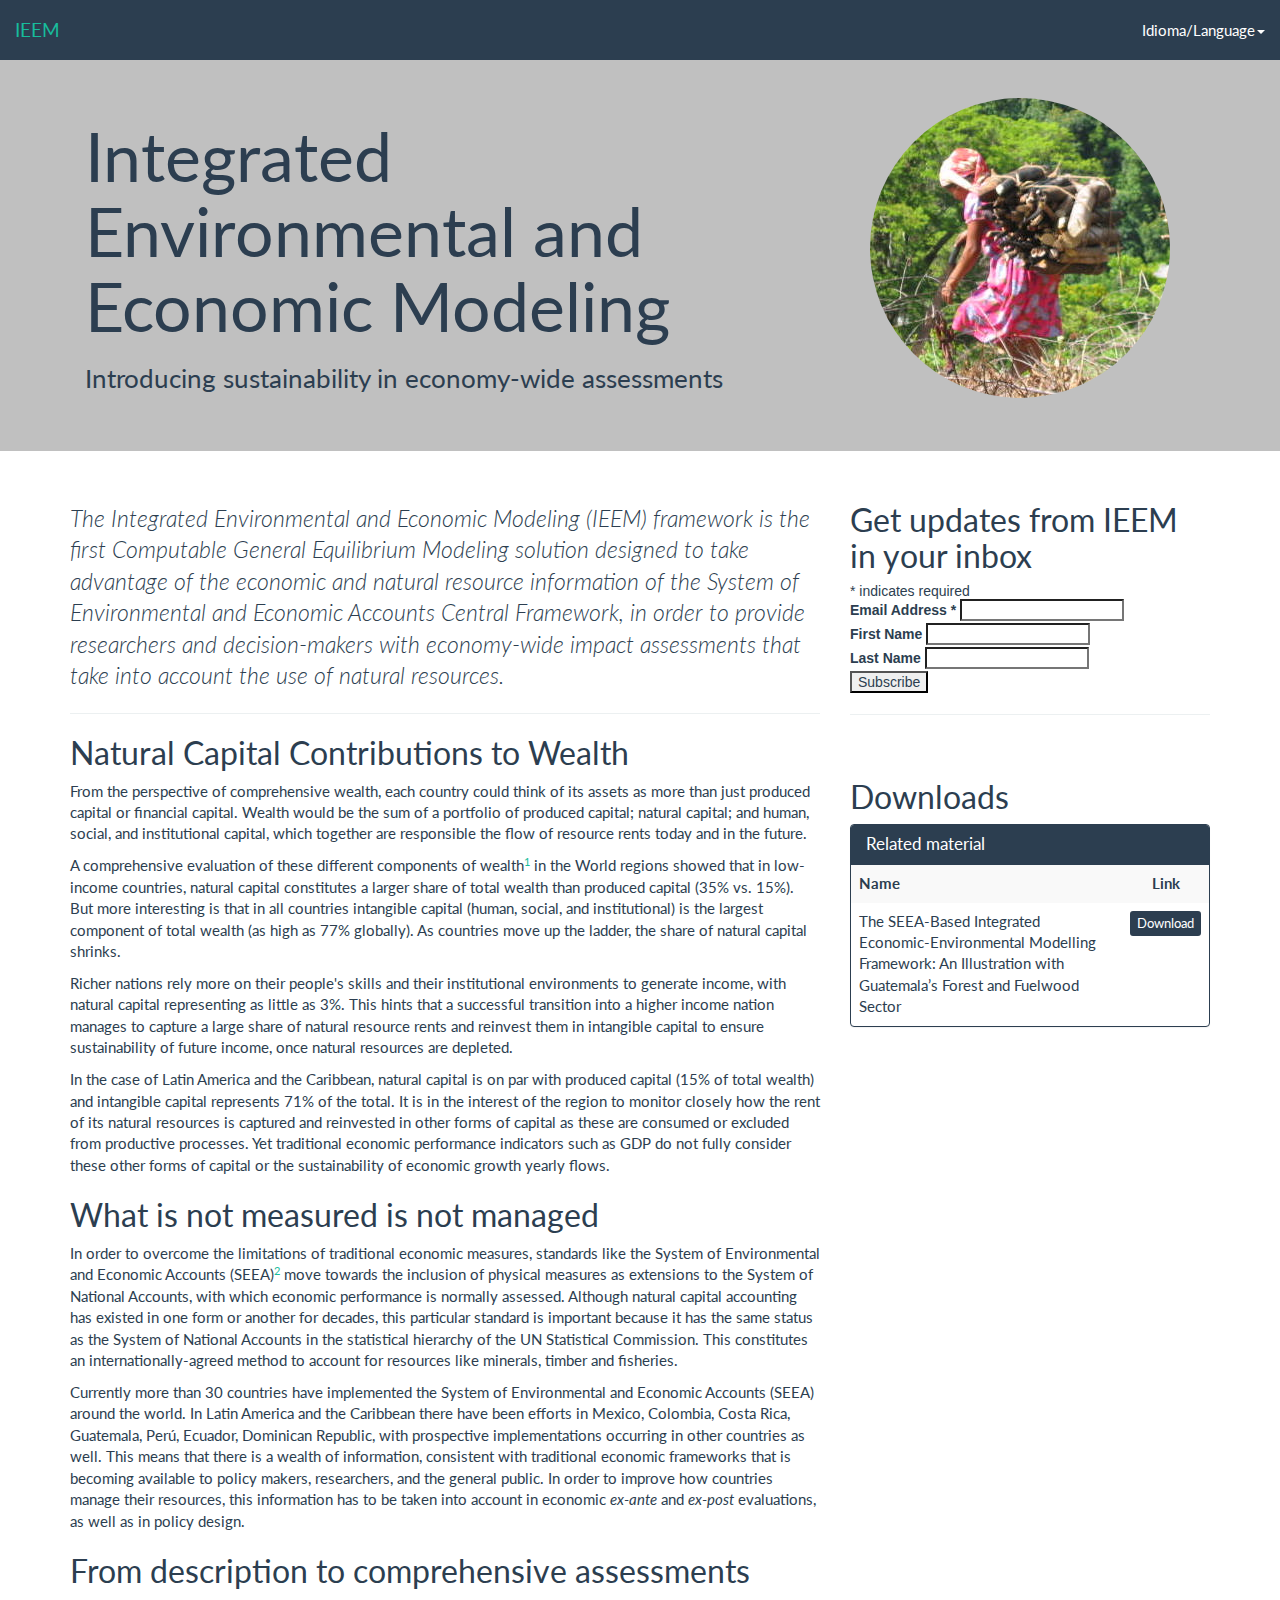
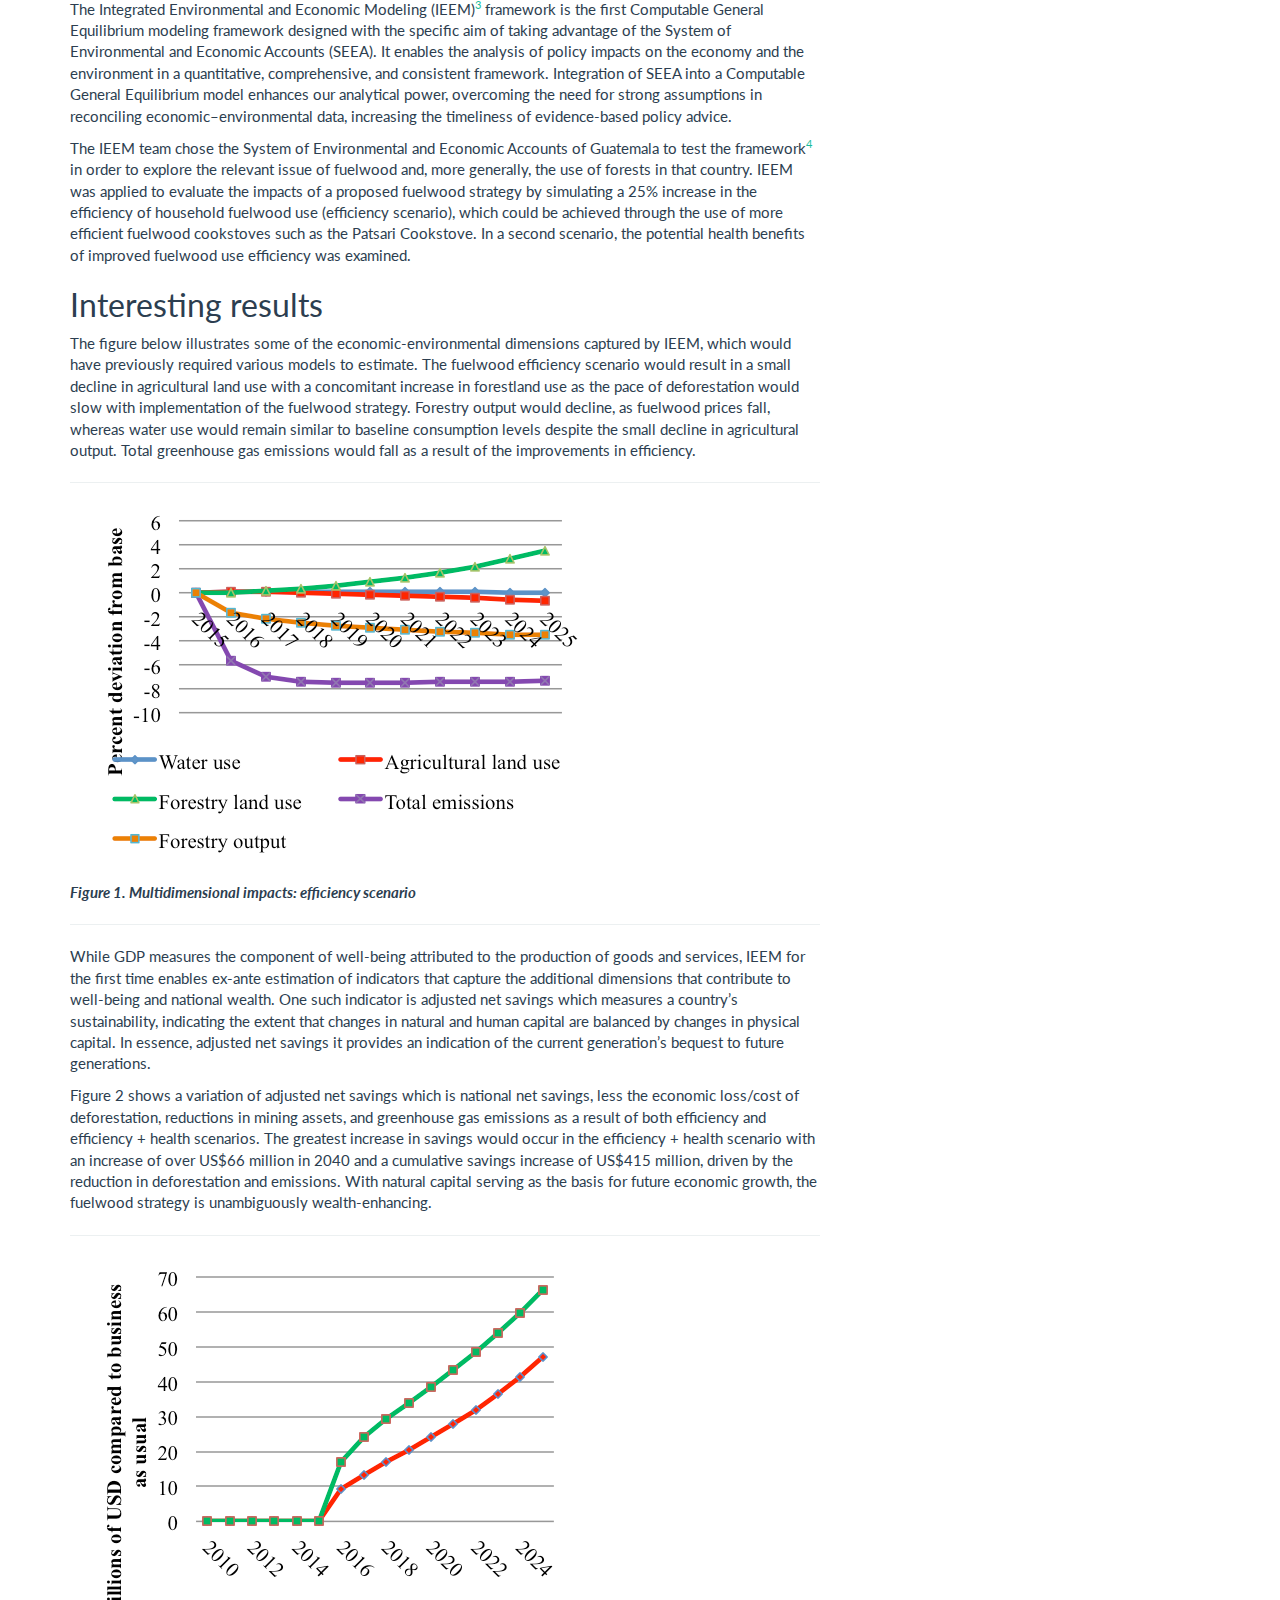
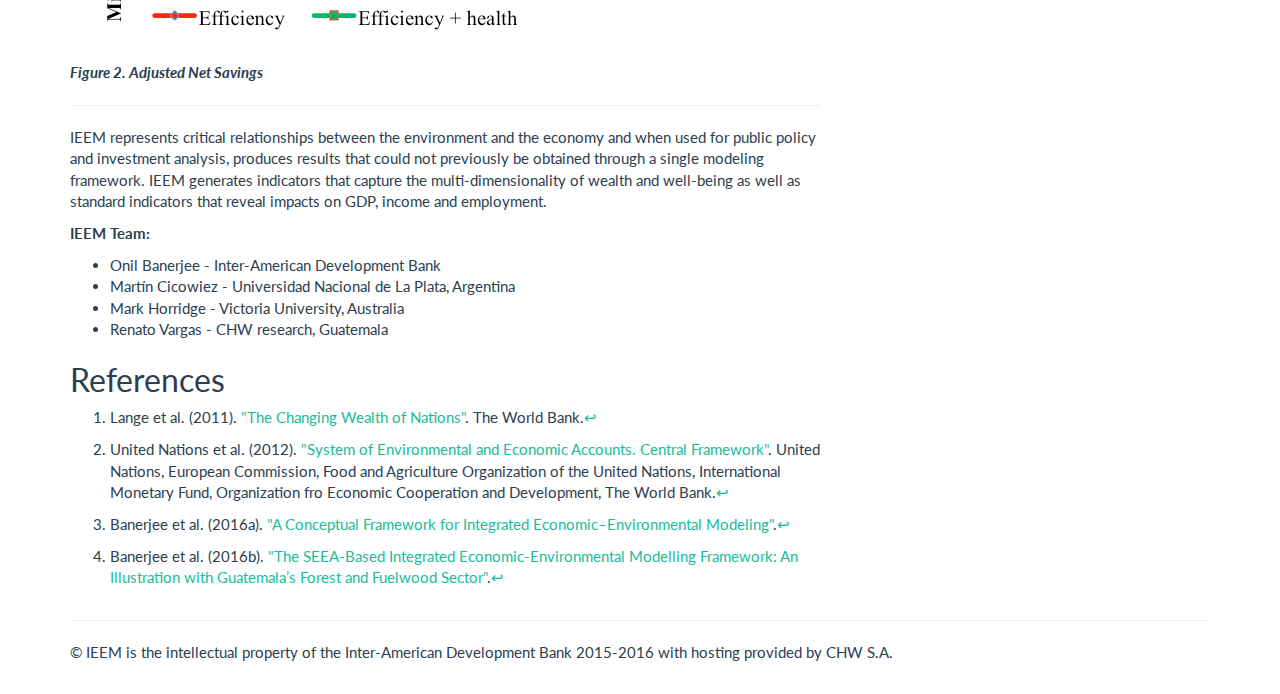
==== index.html @ 372fa934 "added downloads" ====
<!DOCTYPE html>
<html lang="es">
  <head>
    <meta charset="utf-8">
    <meta http-equiv="X-UA-Compatible" content="IE=edge">
    <meta name="viewport" content="width=device-width, initial-scale=1">
    <!-- The above 3 meta tags *must* come first in the head; any other head content must come *after* these tags -->
    <meta name="description" content="Un modelo de equilibrio general para la economia guatemalteca.">
    <meta name="author" content="Nutriendo el Desarrollo / Guatemala">
    <link rel="icon" href="../../favicon.ico">

    <title>IEEM - Integrated Environmental-Economic Modeling Framework</title>

    <!-- Bootstrap core CSS -->
    <link href="css/bootstrap.min.css" rel="stylesheet">

    <!-- Custom styles for this template -->
    <link href="css/jumbotron.css" rel="stylesheet">
  <!-- jQuery (necessary for Bootstrap's JavaScript plugins) -->
    <script src="https://ajax.googleapis.com/ajax/libs/jquery/1.12.4/jquery.min.js"></script>
    <!-- Include all compiled plugins (below), or include individual files as needed -->
   
	
    <!-- HTML5 shim and Respond.js for IE8 support of HTML5 elements and media queries -->
    <!--[if lt IE 9]>
      <script src="https://oss.maxcdn.com/html5shiv/3.7.2/html5shiv.min.js"></script>
      <script src="https://oss.maxcdn.com/respond/1.4.2/respond.min.js"></script>
    <![endif]-->
  </head>

  <body>

<nav class="navbar navbar-default navbar-fixed-top">
  <div class="container-fluid">
    <!-- Brand and toggle get grouped for better mobile display -->
    <div class="navbar-header">
      <button type="button" class="navbar-toggle collapsed" data-toggle="collapse" data-target="#bs-example-navbar-collapse-1" aria-expanded="false">
        <span class="sr-only">Navegación</span>
        <span class="icon-bar"></span>
        <span class="icon-bar"></span>
        <span class="icon-bar"></span>
      </button>
      <a class="navbar-brand" href="https://chwresearch.github.io/ieem/">IEEM</a>
    </div>

    <!-- Collect the nav links, forms, and other content for toggling -->
    <div class="collapse navbar-collapse" id="bs-example-navbar-collapse-1">
      <!--
	  <ul class="nav navbar-nav">
		   
        <li class="dropdown">
          <a href="" class="dropdown-toggle" data-toggle="dropdown" role="button" aria-haspopup="true" aria-expanded="false">Descargas<span class="caret"></span></a>
          <ul class="dropdown-menu">
			<li><a href="policy-brief-es.pdf">Informe Ejecutivo</a></li>
			<li><a href="food-security-guatemala-cge.pdf">Reporte final (en inglés)</a></li>
          </ul>
        </li>
	-->
      </ul>
	  
      <ul class="nav navbar-nav navbar-right">
	        <li class="dropdown">
	          <a href="#" class="dropdown-toggle" data-toggle="dropdown" role="button" aria-haspopup="true" aria-expanded="false">Idioma/Language<span class="caret"></span></a>
	          <ul class="dropdown-menu">
				<li><a href="/index-en.html">English</a></li>
				<li><a href="/">Español</a></li>
	          </ul>
	        </li>
      </ul>
  </div><!-- /.navbar-collapse -->
</div><!-- /.container-fluid -->
</nav>

    <!-- Main jumbotron for a primary marketing message or call to action -->
    <div class="jumbotron">
      <div class="container">
		  <div class="col-md-8">
			  <h1> Integrated Environmental and Economic Modeling </h1>
			  <h3> Introducing sustainability in economy-wide assessments </h3>
      	  </div>
		  <div class="col-md-4">
			  <img src=img/fuelwood.jpg class="img-circle img-responsive center-block">
		  </div>
	  
	  </div>
	  
    </div>

    <div class="container">
      <!-- Example row of columns -->
      <div class="row">
        <div class="col-md-8">
		  <br>
		  <p id="lead" class="lead">
		  <em>The Integrated Environmental and Economic Modeling (IEEM) framework is the first Computable General Equilibrium Modeling solution designed to take advantage of the economic and natural resource information of the System of Environmental and Economic Accounts Central Framework, in order to provide researchers and decision-makers with economy-wide impact assessments that take into account the use of natural resources.</em>
		  </p>
		   
		  <hr>
		 
		 <h2 id="natural-capital-contributions-to-wealth">Natural Capital Contributions to Wealth</h2>
		 <p>From the perspective of comprehensive wealth, each country could think of its assets as more than just produced capital or financial capital. Wealth would be the sum of a portfolio of produced capital; natural capital; and human, social, and institutional capital, which together are responsible the flow of resource rents today and in the future.</p>
		 <p>A comprehensive evaluation of these different components of wealth<a href="#fn1" class="footnoteRef" id="fnref1"><sup>1</sup></a> in the World regions showed that in low-income countries, natural capital constitutes a larger share of total wealth than produced capital (35% vs. 15%). But more interesting is that in all countries intangible capital (human, social, and institutional) is the largest component of total wealth (as high as 77% globally). As countries move up the ladder, the share of natural capital shrinks.</p>
		 <p>Richer nations rely more on their people's skills and their institutional environments to generate income, with natural capital representing as little as 3%. This hints that a successful transition into a higher income nation manages to capture a large share of natural resource rents and reinvest them in intangible capital to ensure sustainability of future income, once natural resources are depleted.</p>
		 <p>In the case of Latin America and the Caribbean, natural capital is on par with produced capital (15% of total wealth) and intangible capital represents 71% of the total. It is in the interest of the region to monitor closely how the rent of its natural resources is captured and reinvested in other forms of capital as these are consumed or excluded from productive processes. Yet traditional economic performance indicators such as GDP do not fully consider these other forms of capital or the sustainability of economic growth yearly flows.</p>
		 <h2 id="what-is-not-measured-is-not-managed">What is not measured is not managed</h2>
		 <p>In order to overcome the limitations of traditional economic measures, standards like the System of Environmental and Economic Accounts (SEEA)<a href="#fn2" class="footnoteRef" id="fnref2"><sup>2</sup></a> move towards the inclusion of physical measures as extensions to the System of National Accounts, with which economic performance is normally assessed. Although natural capital accounting has existed in one form or another for decades, this particular standard is important because it has the same status as the System of National Accounts in the statistical hierarchy of the UN Statistical Commission. This constitutes an internationally‐agreed method to account for resources like minerals, timber and fisheries.</p>
		 <p>Currently more than 30 countries have implemented the System of Environmental and Economic Accounts (SEEA) around the world. In Latin America and the Caribbean there have been efforts in Mexico, Colombia, Costa Rica, Guatemala, Perú, Ecuador, Dominican Republic, with prospective implementations occurring in other countries as well. This means that there is a wealth of information, consistent with traditional economic frameworks that is becoming available to policy makers, researchers, and the general public. In order to improve how countries manage their resources, this information has to be taken into account in economic <em>ex-ante</em> and <em>ex-post</em> evaluations, as well as in policy design.</p>
		 <h2 id="from-description-to-comprehensive-assessments">From description to comprehensive assessments</h2>
		 <p>The Integrated Environmental and Economic Modeling (IEEM)<a href="#fn3" class="footnoteRef" id="fnref3"><sup>3</sup></a> framework is the first Computable General Equilibrium modeling framework designed with the specific aim of taking advantage of the System of Environmental and Economic Accounts (SEEA). It enables the analysis of policy impacts on the economy and the environment in a quantitative, comprehensive, and consistent framework. Integration of SEEA into a Computable General Equilibrium model enhances our analytical power, overcoming the need for strong assumptions in reconciling economic–environmental data, increasing the timeliness of evidence-based policy advice.</p>
		 <p>The IEEM team chose the System of Environmental and Economic Accounts of Guatemala to test the framework<a href="#fn4" class="footnoteRef" id="fnref4"><sup>4</sup></a> in order to explore the relevant issue of fuelwood and, more generally, the use of forests in that country. IEEM was applied to evaluate the impacts of a proposed fuelwood strategy by simulating a 25% increase in the efficiency of household fuelwood use (efficiency scenario), which could be achieved through the use of more efficient fuelwood cookstoves such as the Patsari Cookstove. In a second scenario, the potential health benefits of improved fuelwood use efficiency was examined.</p>
		 <h2 id="interesting-results">Interesting results</h2>
		 <p>The figure below illustrates some of the economic-environmental dimensions captured by IEEM, which would have previously required various models to estimate. The fuelwood efficiency scenario would result in a small decline in agricultural land use with a concomitant increase in forestland use as the pace of deforestation would slow with implementation of the fuelwood strategy. Forestry output would decline, as fuelwood prices fall, whereas water use would remain similar to baseline consumption levels despite the small decline in agricultural output. Total greenhouse gas emissions would fall as a result of the improvements in efficiency.</p>
		 <hr>
		 <p><img src="img/figure1.png" class="img-responsive" alt="Multidimensional impacts"></p>
		 <p><strong><em>Figure 1. Multidimensional impacts: efficiency scenario</em></strong></p>
		 <hr>
		 <p>While GDP measures the component of well-being attributed to the production of goods and services, IEEM for the first time enables ex-ante estimation of indicators that capture the additional dimensions that contribute to well-being and national wealth. One such indicator is adjusted net savings which measures a country’s sustainability, indicating the extent that changes in natural and human capital are balanced by changes in physical capital. In essence, adjusted net savings it provides an indication of the current generation’s bequest to future generations.</p>
		 <p>Figure 2 shows a variation of adjusted net savings which is national net savings, less the economic loss/cost of deforestation, reductions in mining assets, and greenhouse gas emissions as a result of both efficiency and efficiency + health scenarios. The greatest increase in savings would occur in the efficiency + health scenario with an increase of over US$66 million in 2040 and a cumulative savings increase of US$415 million, driven by the reduction in deforestation and emissions. With natural capital serving as the basis for future economic growth, the fuelwood strategy is unambiguously wealth-enhancing.</p>
		 <hr>
		 <p><img src="img/figure2.png" class="img-responsive" alt="Adjusted Net Savings"></p>
		 <p><strong><em>Figure 2. Adjusted Net Savings</em></strong></p>
		 <hr>
		 <p>IEEM represents critical relationships between the environment and the economy and when used for public policy and investment analysis, produces results that could not previously be obtained through a single modeling framework. IEEM generates indicators that capture the multi-dimensionality of wealth and well-being as well as standard indicators that reveal impacts on GDP, income and employment.</p>
		 
	  <p><strong>IEEM Team:</strong></p>
	  <ul>
	  <li>Onil Banerjee - Inter-American Development Bank</li>
	  <li>Martín Cicowiez - Universidad Nacional de La Plata, Argentina</li>
	  <li>Mark Horridge - Victoria University, Australia</li>
	  <li>Renato Vargas - CHW research, Guatemala</li>
	  </ul>
		 <h2 id="references">References</h2>
		 <section class="footnotes">
		 
		 <ol>
		 <li id="fn1"><p>Lange et al. (2011). <a href="http://documents.worldbank.org/curated/en/630181468339656734/The-changing-wealth-of-nations-measuring-sustainable-development-in-the-new-millennium">&quot;The Changing Wealth of Nations&quot;</a>. The World Bank.<a href="#fnref1">↩</a></p></li>
		 <li id="fn2"><p>United Nations et al. (2012). <a href="http://unstats.un.org/unsd/envaccounting/seearev/">&quot;System of Environmental and Economic Accounts. Central Framework&quot;</a>. United Nations, European Commission, Food and Agriculture Organization of the United Nations, International Monetary Fund, Organization fro Economic Cooperation and Development, The World Bank.<a href="#fnref2">↩</a></p></li>
		 <li id="fn3"><p>Banerjee et al. (2016a). <a href="http://jed.sagepub.com/content/25/3/276">&quot;A Conceptual Framework for Integrated Economic–Environmental Modeling&quot;</a>.<a href="#fnref3">↩</a></p></li>
		 <li id="fn4"><p>Banerjee et al. (2016b). <a href="https://www.gtap.agecon.purdue.edu/resources/res_display.asp?RecordID=5075">&quot;The SEEA-Based Integrated Economic-Environmental Modelling Framework: An Illustration with Guatemala’s Forest and Fuelwood Sector&quot;</a>.<a href="#fnref4">↩</a></p></li>
		 </ol>
		 
		  
        </div>
        
 <!--       <div class="col-md-3">
          <h2>Un apoyo internacional</h2>
          <p>Esta iniciativa es apoyada financiera y académicamente por Partnership for Economic Policy; una red que busca contribuir nuevas perspectivas y soluciones de política contextualizadas a los retos del desarrollo socioeconómico a nivel mundial. Es la primera vez que Guatemala accede a un apoyo de esta institución.</p>
          <p><a class="btn btn-default" href="#" role="button">Conozca a nuestro socio global &raquo;</a></p>
        </div> -->
        <div class="col-md-4">
			
		<!-- Begin MailChimp Signup Form -->
		<link href="//cdn-images.mailchimp.com/embedcode/classic-10_7.css" rel="stylesheet" type="text/css">
		<style type="text/css">
			#mc_embed_signup{background:#fff; clear:left; font:14px Helvetica,Arial,sans-serif; }
			/* Add your own MailChimp form style overrides in your site stylesheet or in this style block.
			   We recommend moving this block and the preceding CSS link to the HEAD of your HTML file. */
		</style>
		<div id="mc_embed_signup">
		<form action="//chwresearch.us14.list-manage.com/subscribe/post?u=60a5fab8567e0167a3cccddc7&amp;id=be6cb8cbc3" method="post" id="mc-embedded-subscribe-form" name="mc-embedded-subscribe-form" class="validate" target="_blank" novalidate>
		    <div id="mc_embed_signup_scroll">
			<h2>Get updates from IEEM in your inbox</h2>
		<div class="indicates-required"><span class="asterisk">*</span> indicates required</div>
		<div class="mc-field-group">
			<label for="mce-EMAIL">Email Address  <span class="asterisk">*</span>
		</label>
			<input type="email" value="" name="EMAIL" class="required email" id="mce-EMAIL">
		</div>
		<div class="mc-field-group">
			<label for="mce-FNAME">First Name </label>
			<input type="text" value="" name="FNAME" class="" id="mce-FNAME">
		</div>
		<div class="mc-field-group">
			<label for="mce-LNAME">Last Name </label>
			<input type="text" value="" name="LNAME" class="" id="mce-LNAME">
		</div>
			<div id="mce-responses" class="clear">
				<div class="response" id="mce-error-response" style="display:none"></div>
				<div class="response" id="mce-success-response" style="display:none"></div>
			</div>    <!-- real people should not fill this in and expect good things - do not remove this or risk form bot signups-->
		    <div style="position: absolute; left: -5000px;" aria-hidden="true"><input type="text" name="b_60a5fab8567e0167a3cccddc7_be6cb8cbc3" tabindex="-1" value=""></div>
		    <div class="clear"><input type="submit" value="Subscribe" name="subscribe" id="mc-embedded-subscribe" class="button"></div>
		    </div>
		</form>
		</div>
		<script type='text/javascript' src='//s3.amazonaws.com/downloads.mailchimp.com/js/mc-validate.js'></script><script type='text/javascript'>(function($) {window.fnames = new Array(); window.ftypes = new Array();fnames[0]='EMAIL';ftypes[0]='email';fnames[1]='FNAME';ftypes[1]='text';fnames[2]='LNAME';ftypes[2]='text';}(jQuery));var $mcj = jQuery.noConflict(true);</script>
		<!--End mc_embed_signup-->	
		
			<hr>
			
          <br id="downloads">
		  <h2>Downloads</h2>
		  <div class="panel panel-primary">
		  			  <div class="panel-heading">
		  			    <h3 id="related" class="panel-title">Related material</h3>
		  			  </div>
			  

		  				<table class="table table-striped">
		  					<tr>
		  						<th>Name</th>
		  						<th class="text-center">Link</th>
		  					</tr>
				  
		  				    <tr>
		  						<td>The SEEA-Based Integrated Economic-Environmental Modelling Framework: An Illustration with Guatemala’s Forest and Fuelwood Sector</td>
		  						<td><a class="btn btn-primary btn-block btn-xs" href="https://www.gtap.agecon.purdue.edu/resources/res_display.asp?RecordID=5075">Download</a></td>
		  					</tr>
				  
		  				</table>
		
			  
		  		  </div>
		 
        </div>
      </div>

      <hr>

      <footer>
        <p>&copy; IEEM is the intellectual property of the Inter-American Development Bank 2015-2016 with hosting provided by CHW S.A.</p>
      </footer>
    </div> <!-- /container -->


    <!-- Bootstrap core JavaScript
    ================================================== -->
    <!-- Placed at the end of the document so the pages load faster -->
    <script src="https://ajax.googleapis.com/ajax/libs/jquery/1.11.3/jquery.min.js"></script>
    <script src="js/bootstrap.min.js"></script>
    <!-- IE10 viewport hack for Surface/desktop Windows 8 bug -->
    <script src="js/ie10-viewport-bug-workaround.js"></script>
	
	
	<!-- Google Analytics-->
	
  </body>
</html>
---- css/jumbotron.css ----
/* Move down content because we have a fixed navbar that is 50px tall */
body {
  padding-top: 50px;
  padding-bottom: 20px;
}
.jumbotron {
	background-color:silver;
}
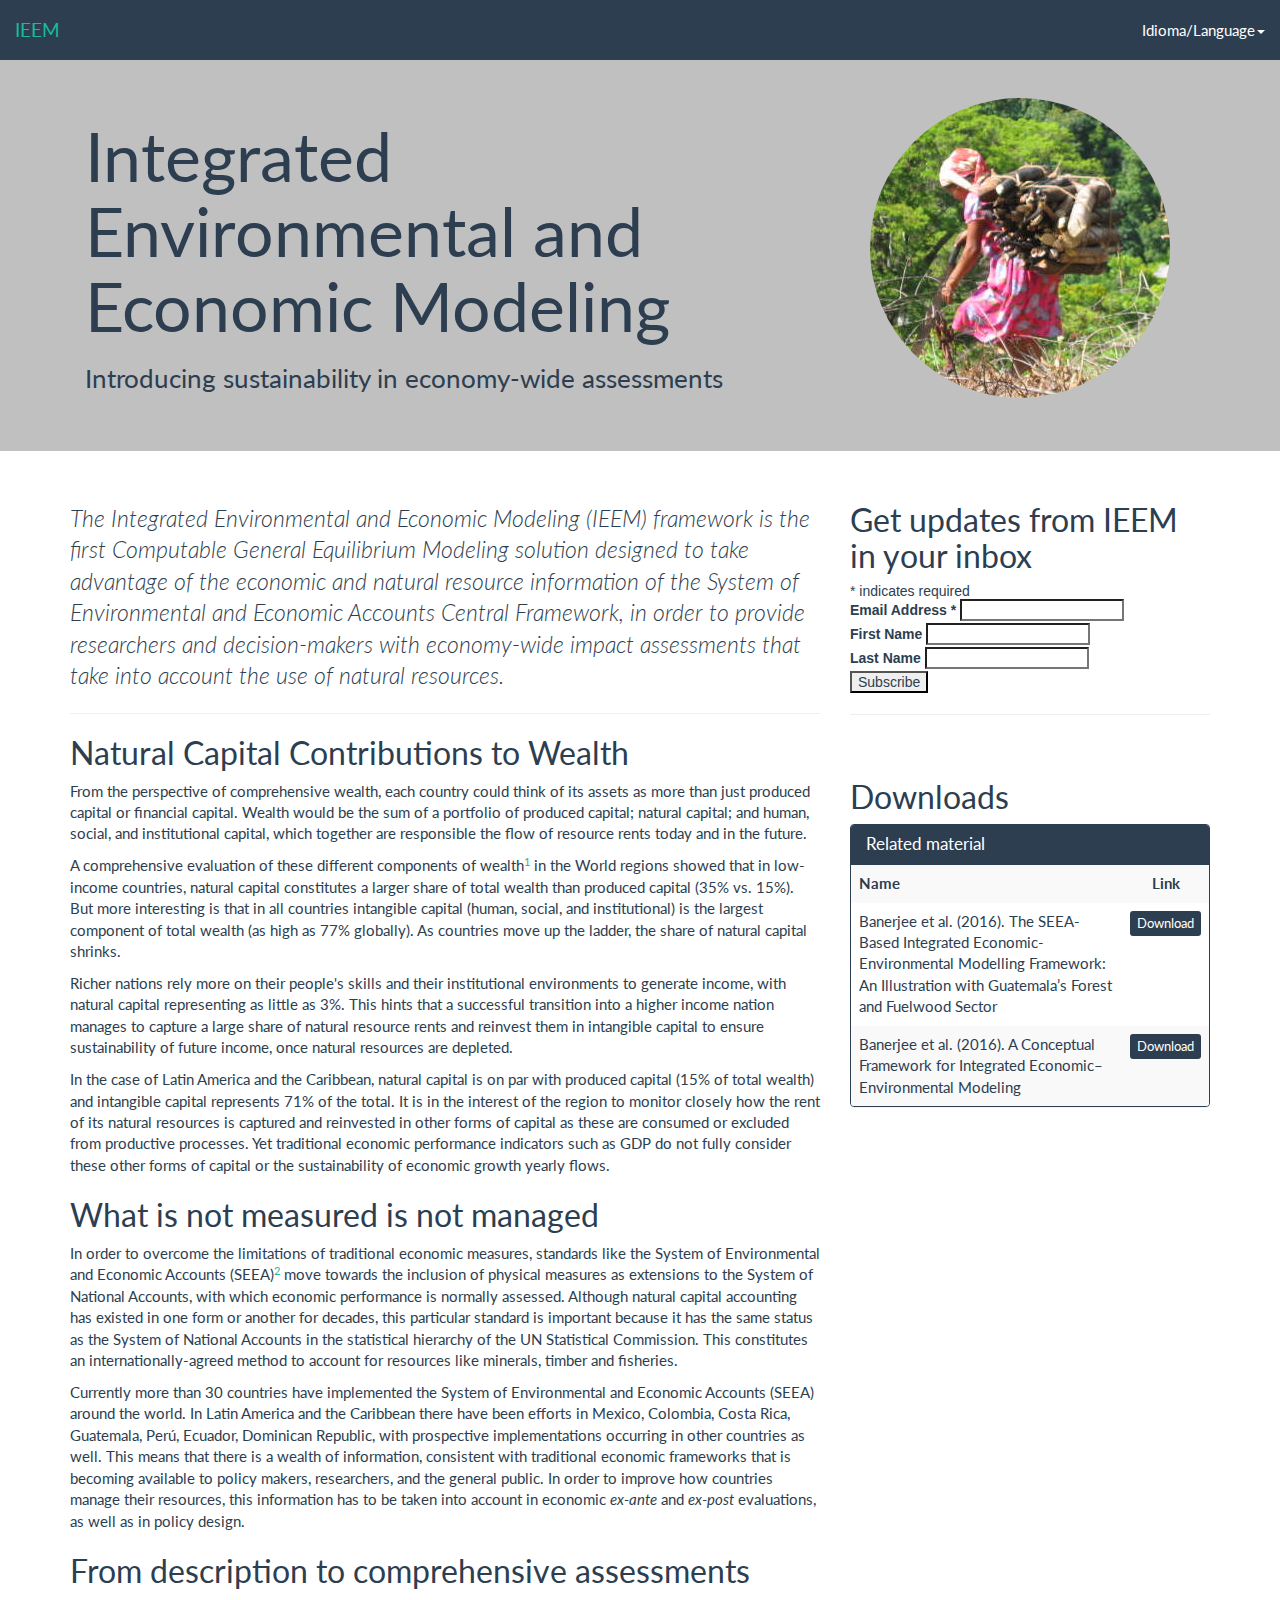
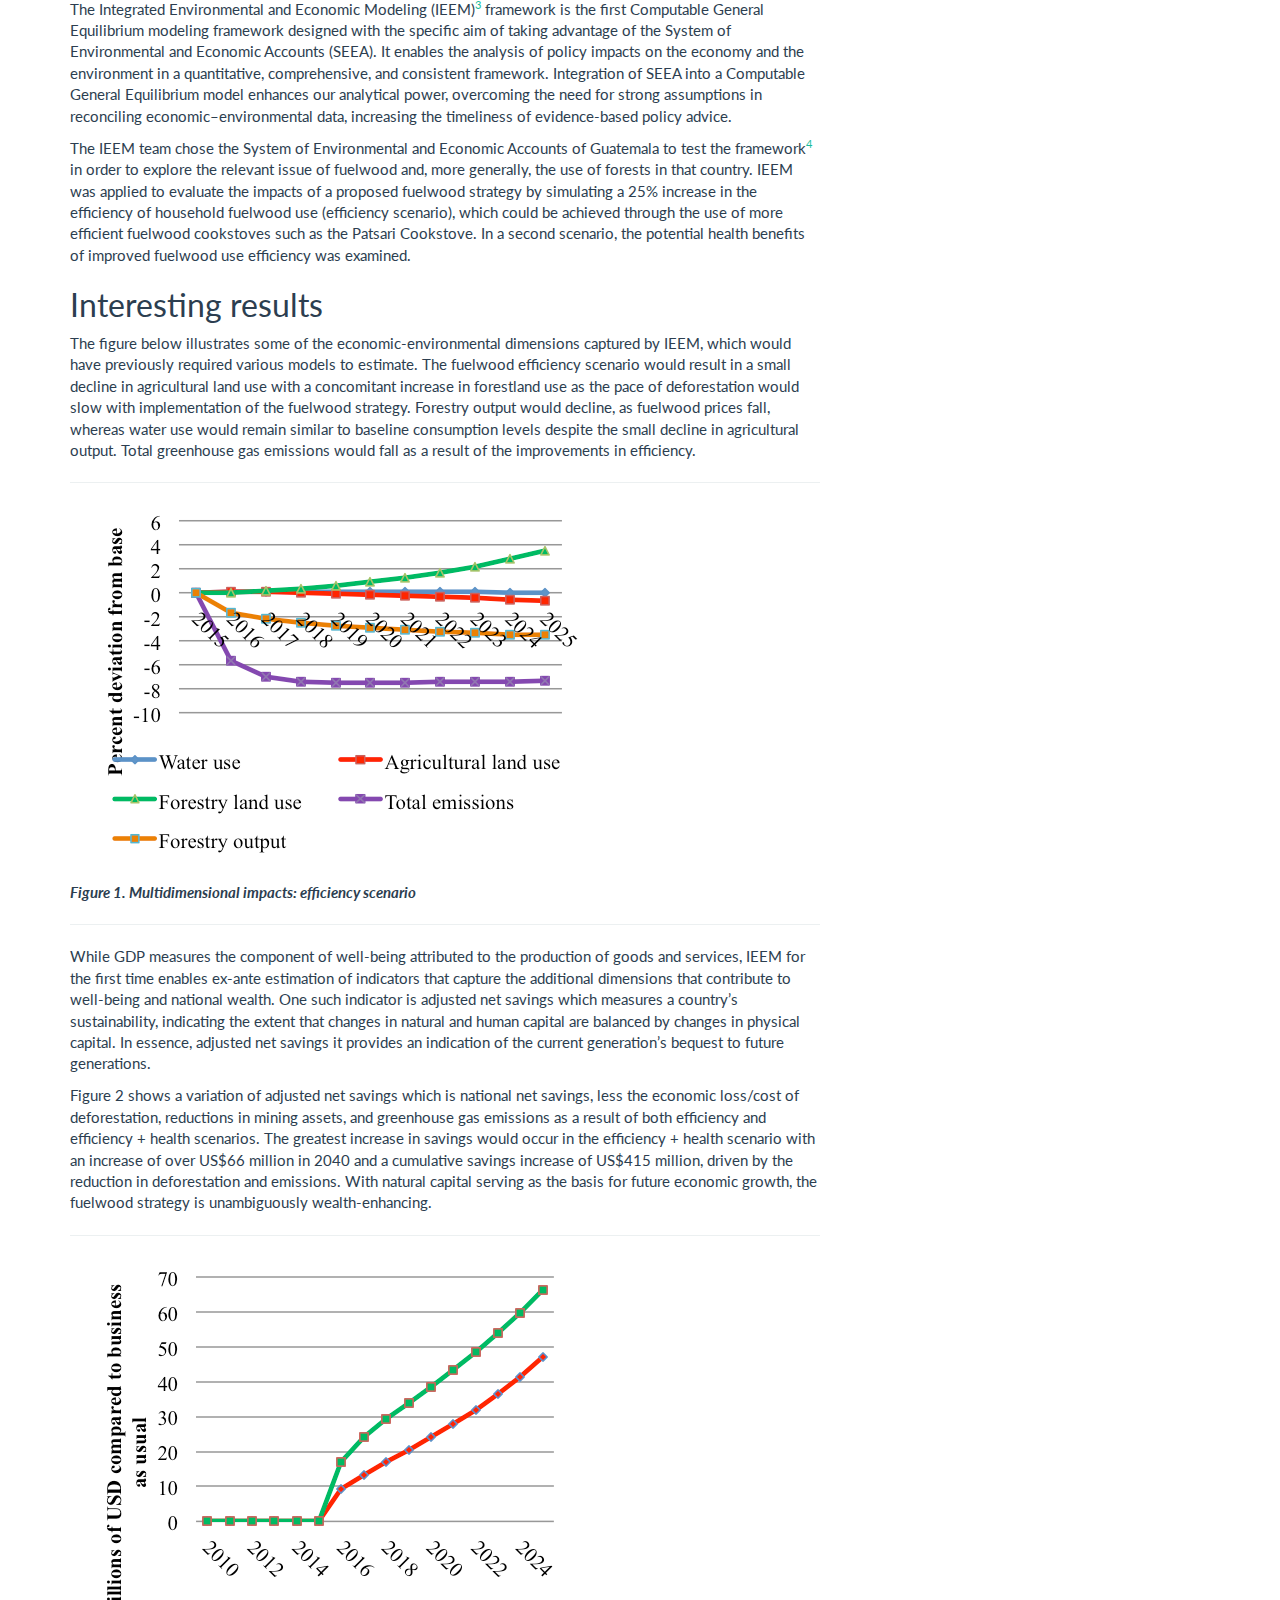
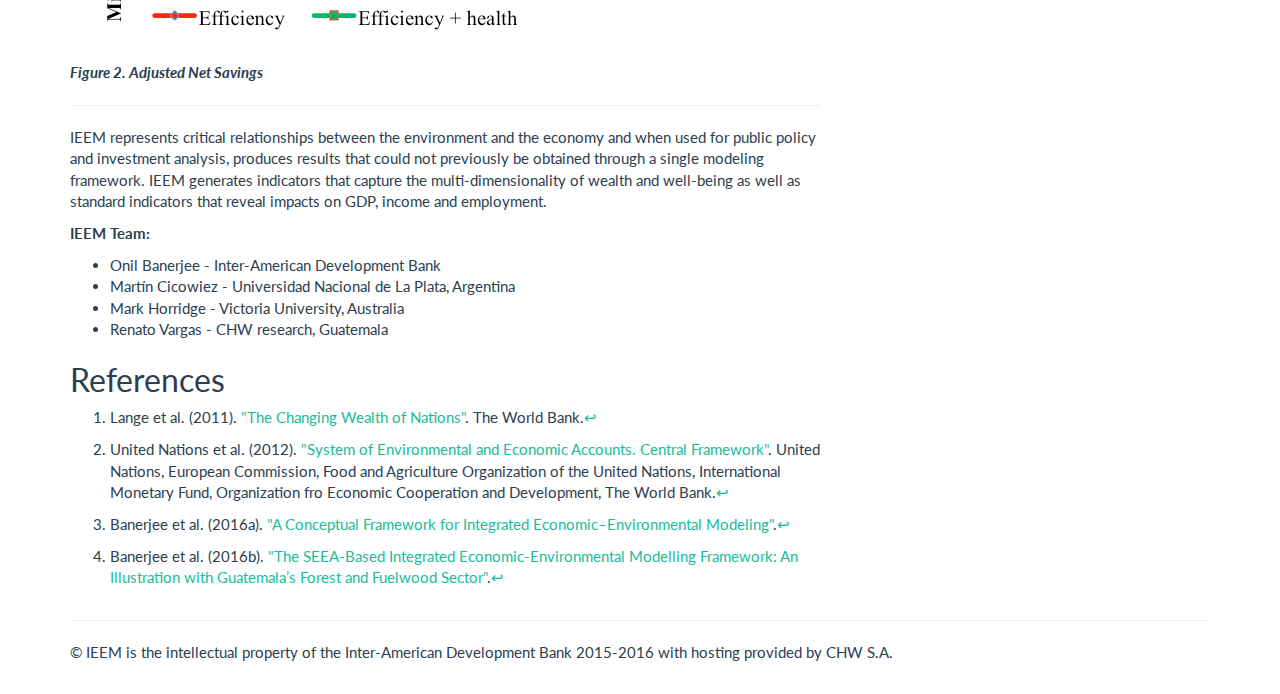
==== commit 834a1259: "added papers for download" ====
--- a/index.html
+++ b/index.html
@@ -203,8 +203,12 @@
 		  					</tr>
 				  
 		  				    <tr>
-		  						<td>The SEEA-Based Integrated Economic-Environmental Modelling Framework: An Illustration with Guatemala’s Forest and Fuelwood Sector</td>
+		  						<td>Banerjee et al. (2016). The SEEA-Based Integrated Economic-Environmental Modelling Framework: An Illustration with Guatemala’s Forest and Fuelwood Sector</td>
 		  						<td><a class="btn btn-primary btn-block btn-xs" href="https://www.gtap.agecon.purdue.edu/resources/res_display.asp?RecordID=5075">Download</a></td>
+		  					</tr>
+		  				    <tr>
+		  						<td>Banerjee et al. (2016). A Conceptual Framework for Integrated Economic–Environmental Modeling</td>
+		  						<td><a class="btn btn-primary btn-block btn-xs" href="http://www.wavespartnership.org/en/knowledge-center/conceptual-framework-integrated-economic–-environmental-modeling">Download</a></td>
 		  					</tr>
 				  
 		  				</table>
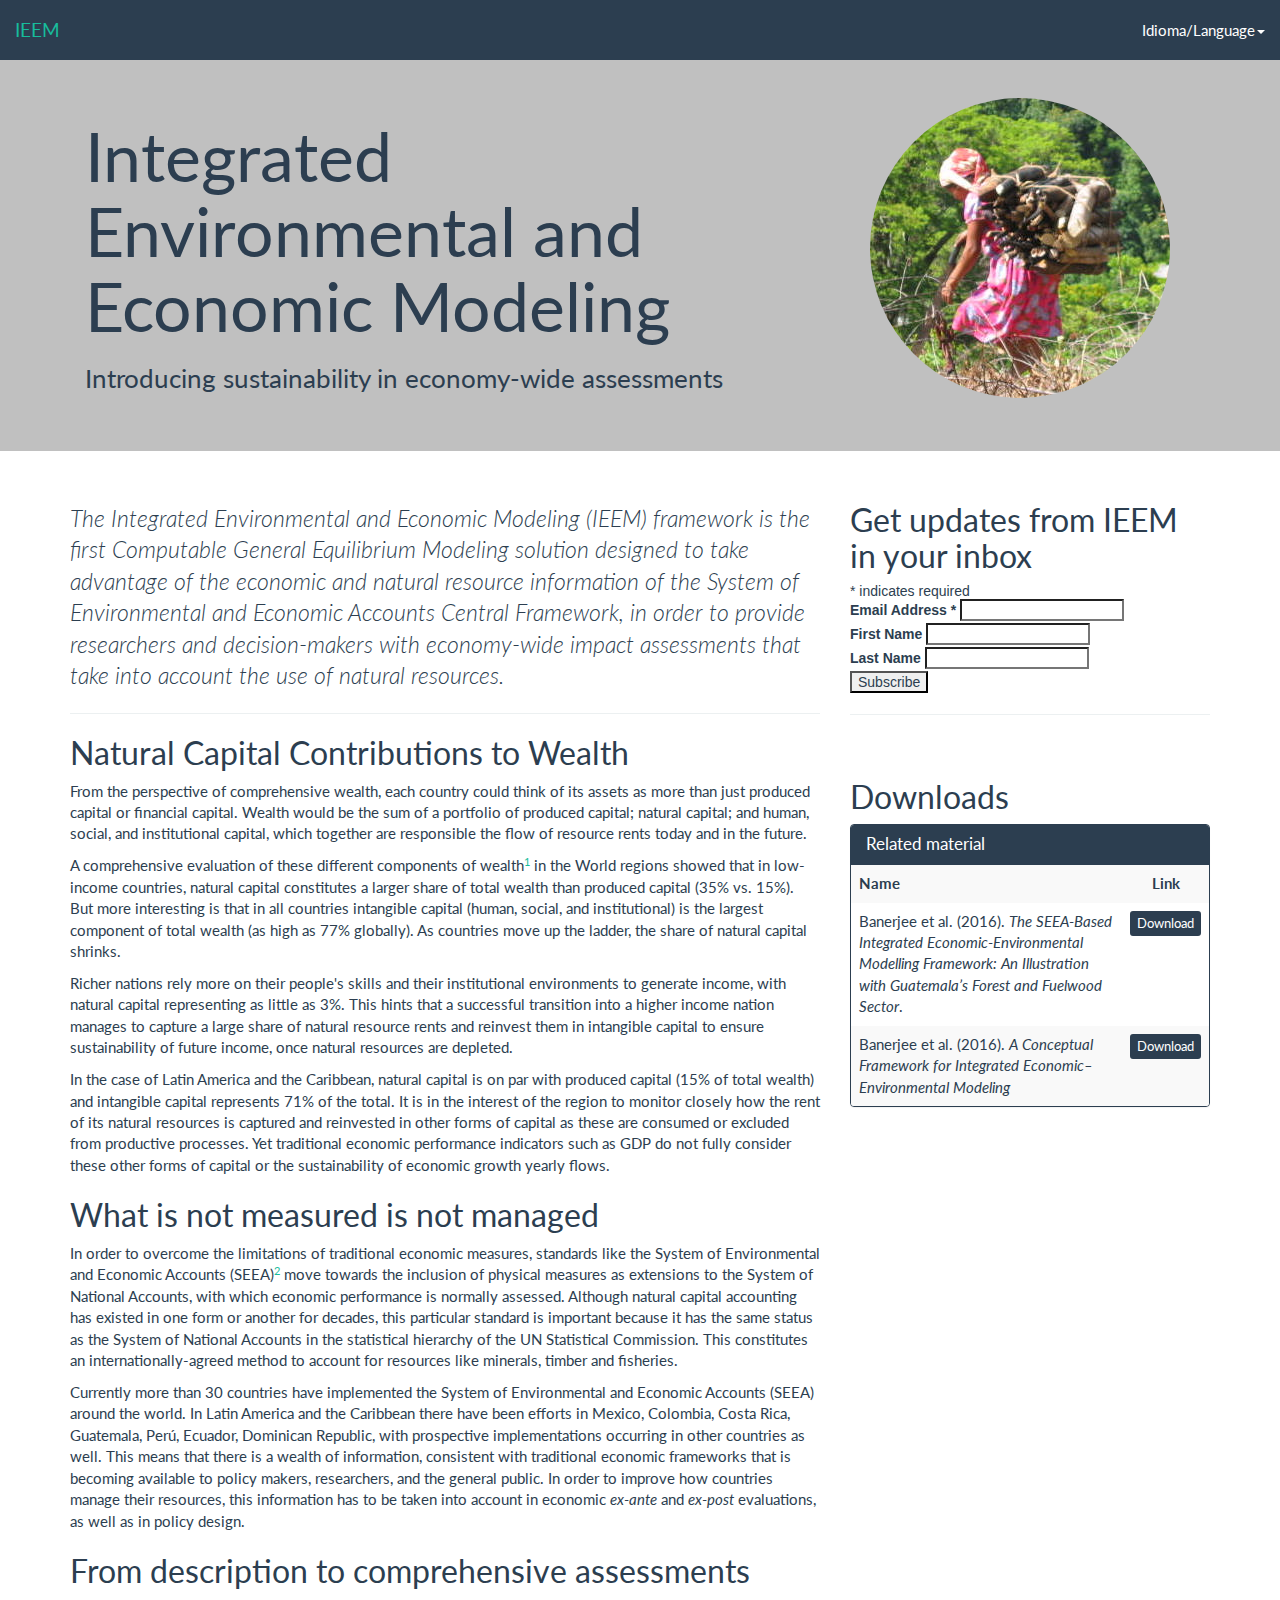
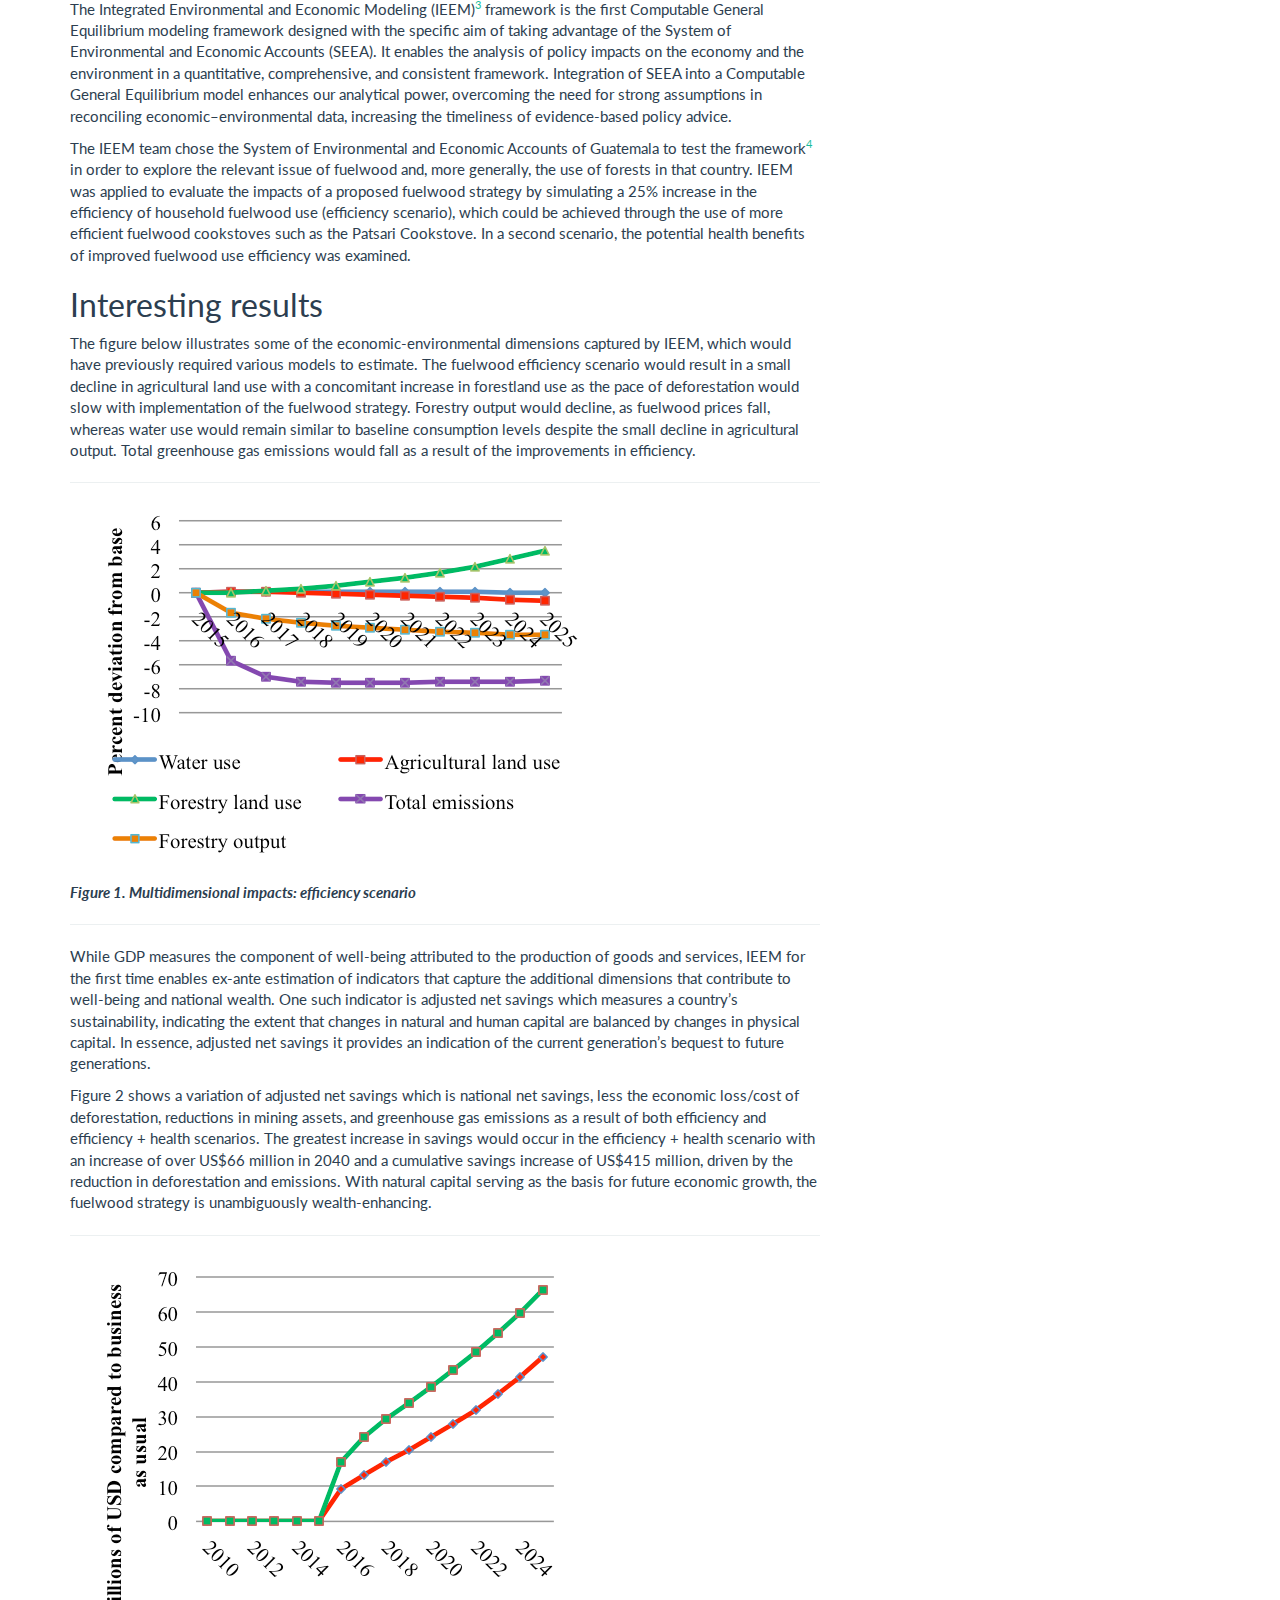
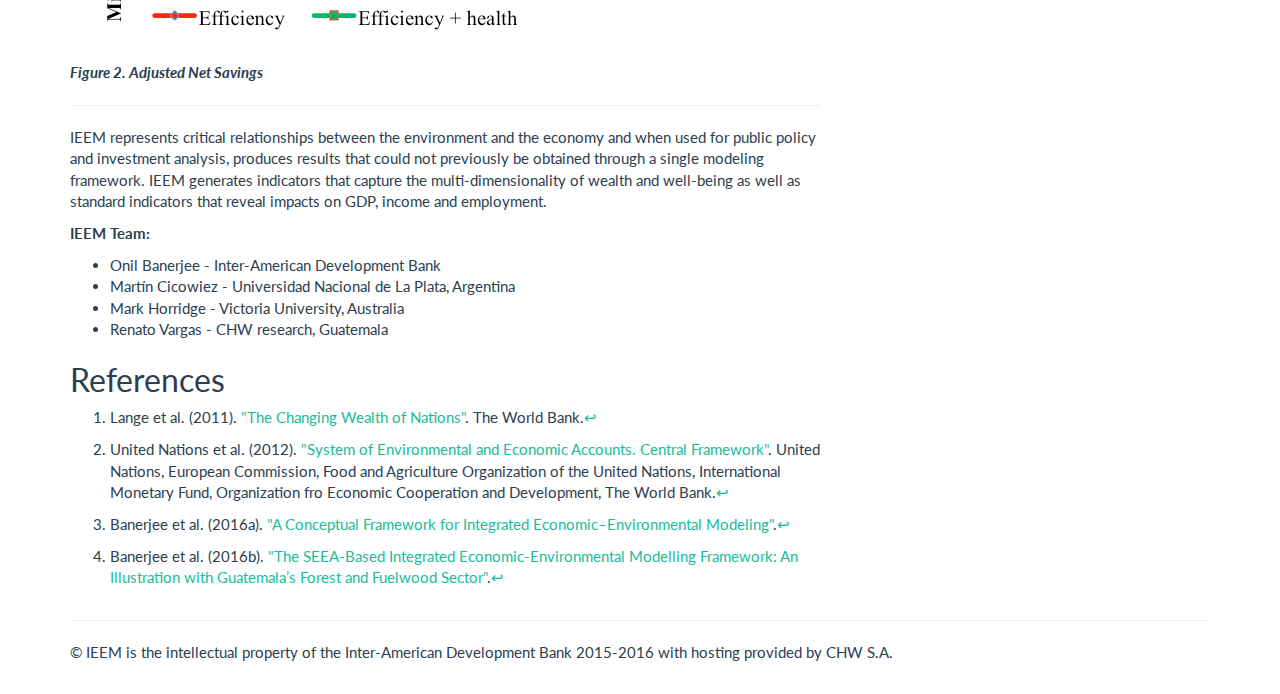
==== commit 0a0405b9: "added papers for download" ====
--- a/index.html
+++ b/index.html
@@ -203,11 +203,11 @@
 		  					</tr>
 				  
 		  				    <tr>
-		  						<td>Banerjee et al. (2016). The SEEA-Based Integrated Economic-Environmental Modelling Framework: An Illustration with Guatemala’s Forest and Fuelwood Sector</td>
+		  						<td>Banerjee et al. (2016). <em>The SEEA-Based Integrated Economic-Environmental Modelling Framework: An Illustration with Guatemala’s Forest and Fuelwood Sector</em>.</td>
 		  						<td><a class="btn btn-primary btn-block btn-xs" href="https://www.gtap.agecon.purdue.edu/resources/res_display.asp?RecordID=5075">Download</a></td>
 		  					</tr>
 		  				    <tr>
-		  						<td>Banerjee et al. (2016). A Conceptual Framework for Integrated Economic–Environmental Modeling</td>
+		  						<td>Banerjee et al. (2016). <em>A Conceptual Framework for Integrated Economic–Environmental Modeling</em></td>
 		  						<td><a class="btn btn-primary btn-block btn-xs" href="http://www.wavespartnership.org/en/knowledge-center/conceptual-framework-integrated-economic–-environmental-modeling">Download</a></td>
 		  					</tr>
 				  
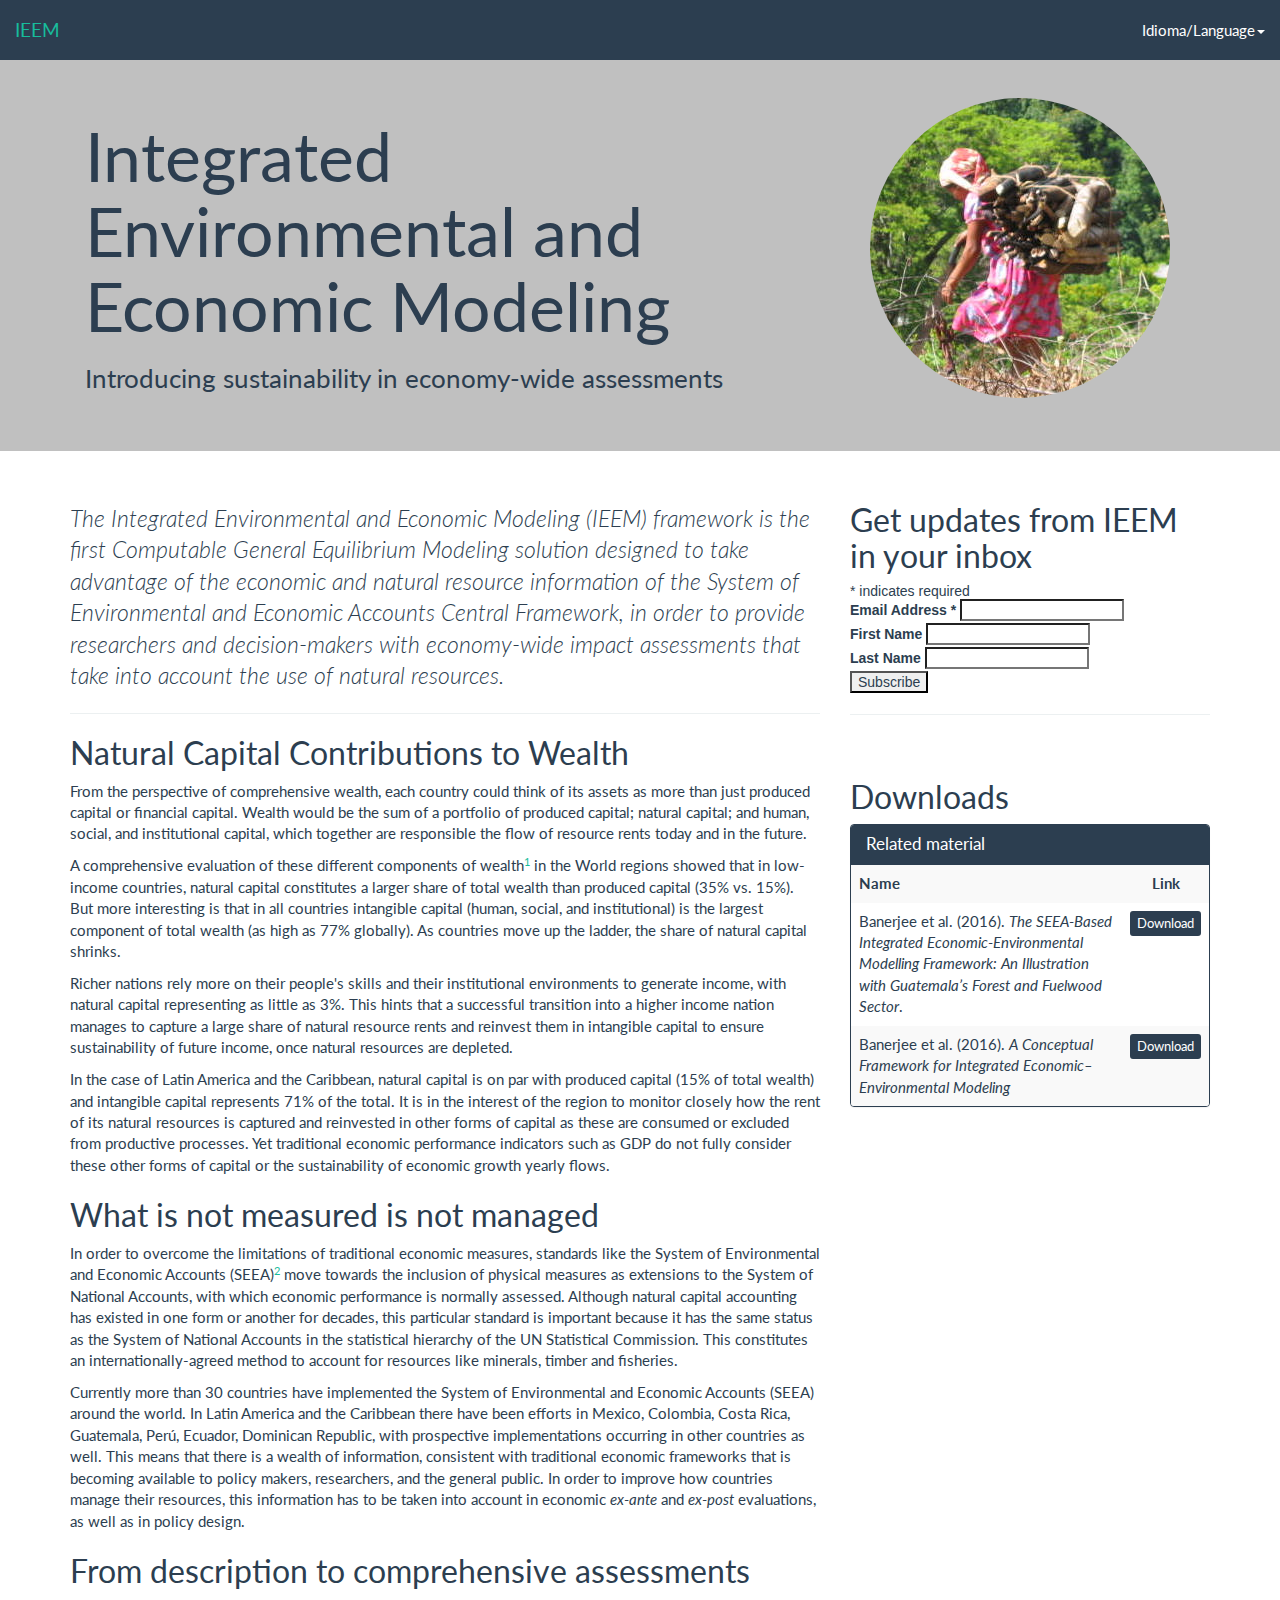
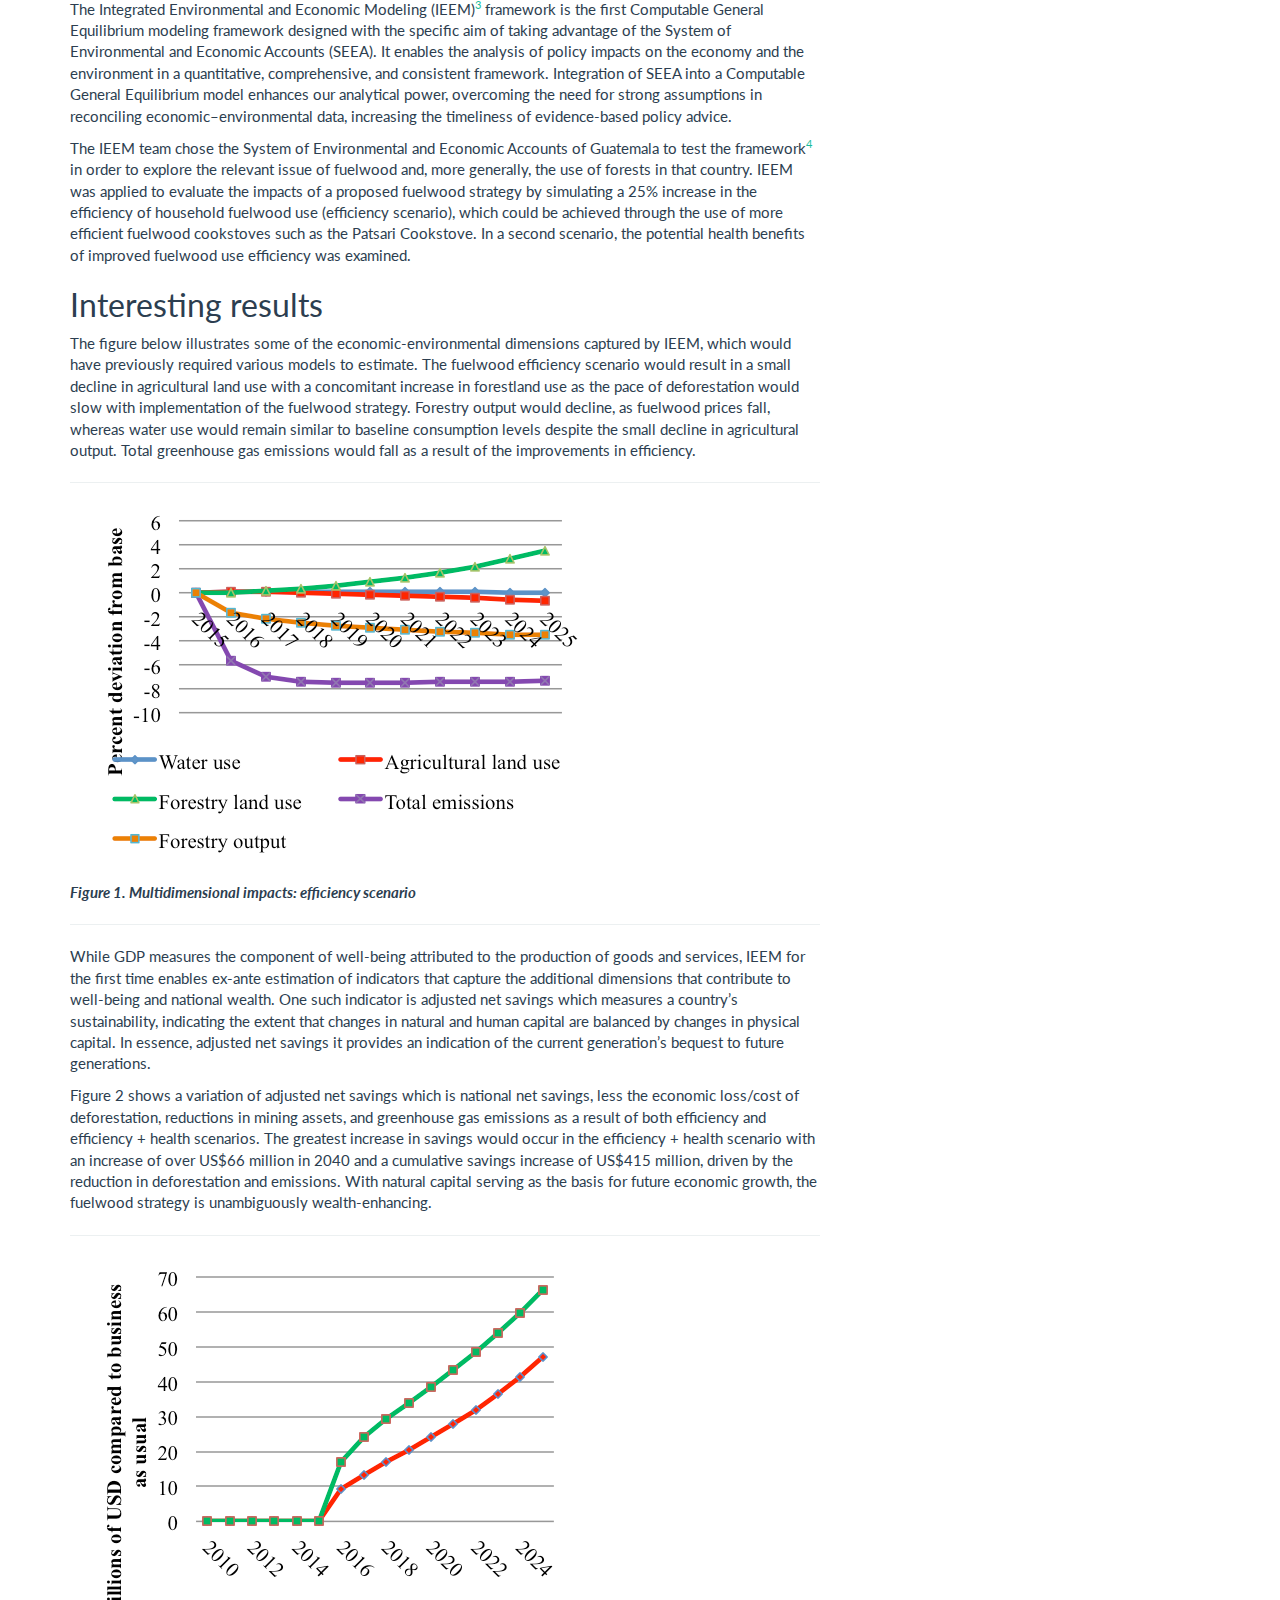
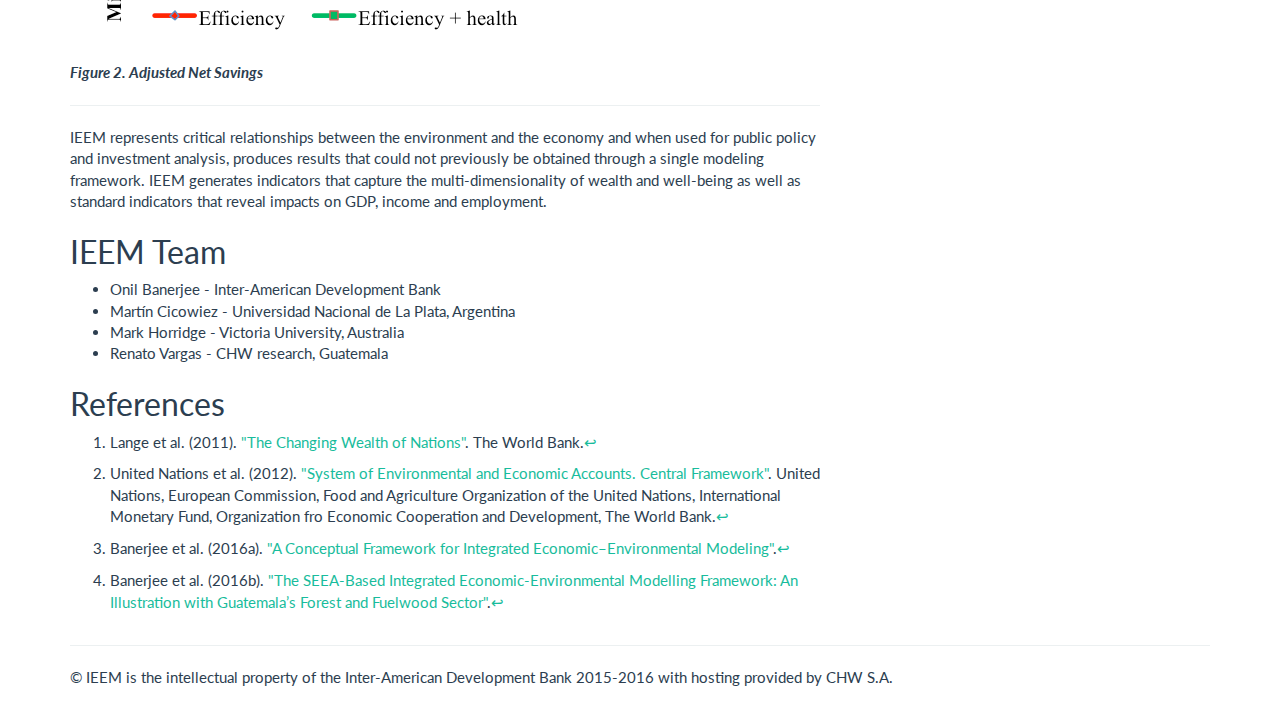
==== commit 558df115: "added papers for download" ====
--- a/index.html
+++ b/index.html
@@ -122,7 +122,7 @@
 		 <hr>
 		 <p>IEEM represents critical relationships between the environment and the economy and when used for public policy and investment analysis, produces results that could not previously be obtained through a single modeling framework. IEEM generates indicators that capture the multi-dimensionality of wealth and well-being as well as standard indicators that reveal impacts on GDP, income and employment.</p>
 		 
-	  <p><strong>IEEM Team:</strong></p>
+	  <h2 id="team">IEEM Team</h2>
 	  <ul>
 	  <li>Onil Banerjee - Inter-American Development Bank</li>
 	  <li>Martín Cicowiez - Universidad Nacional de La Plata, Argentina</li>
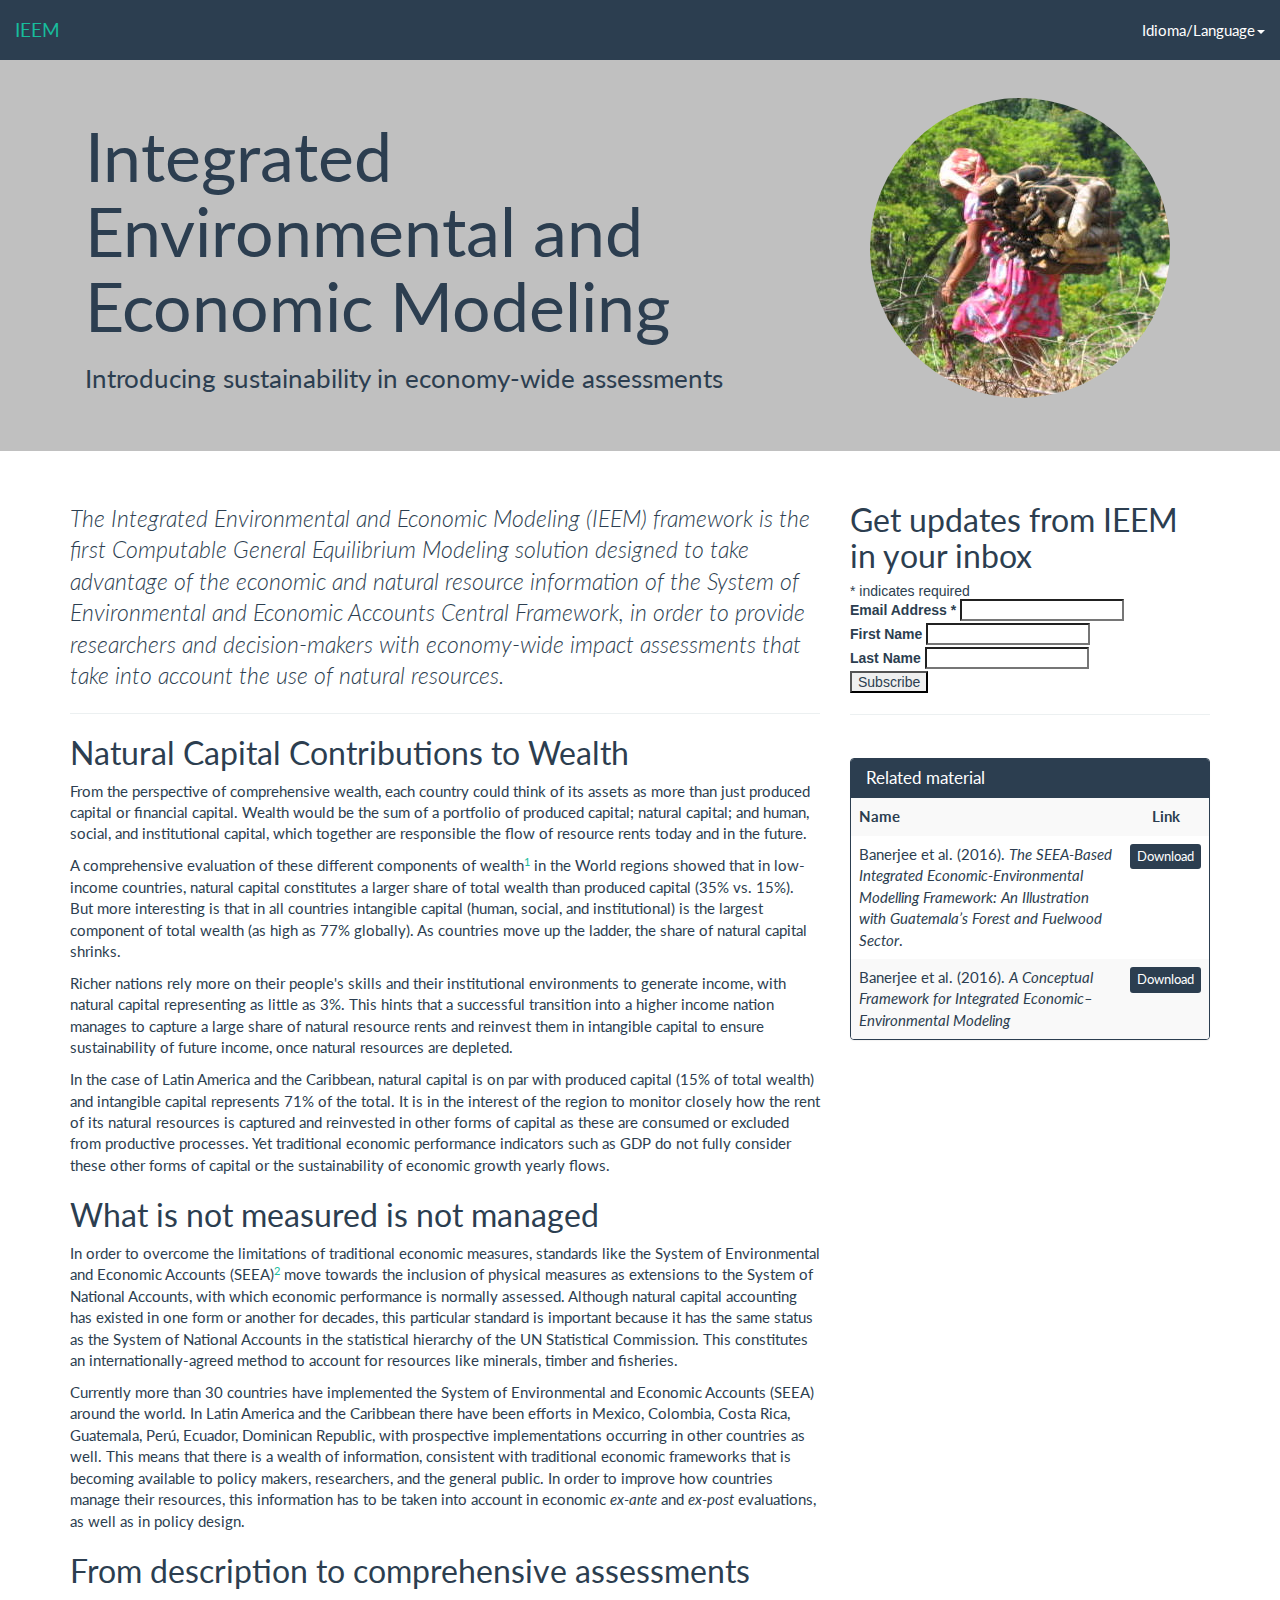
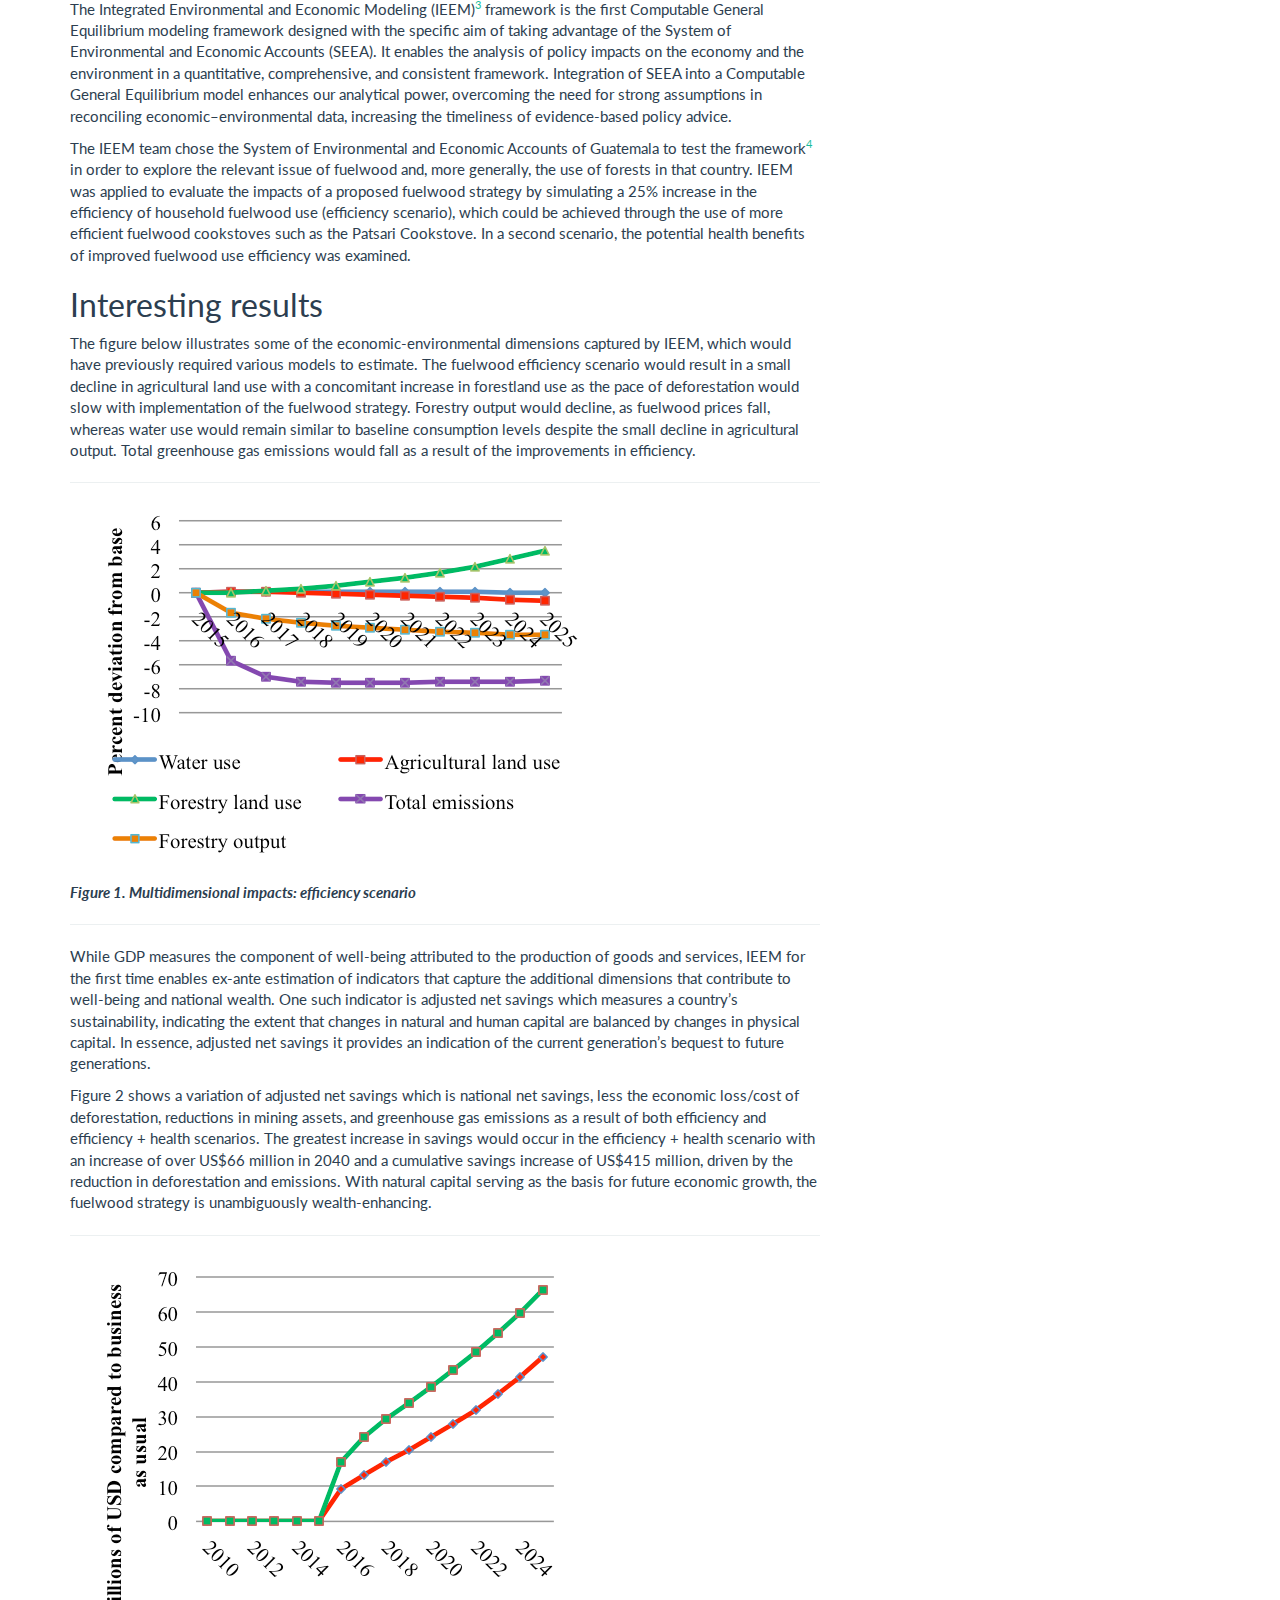
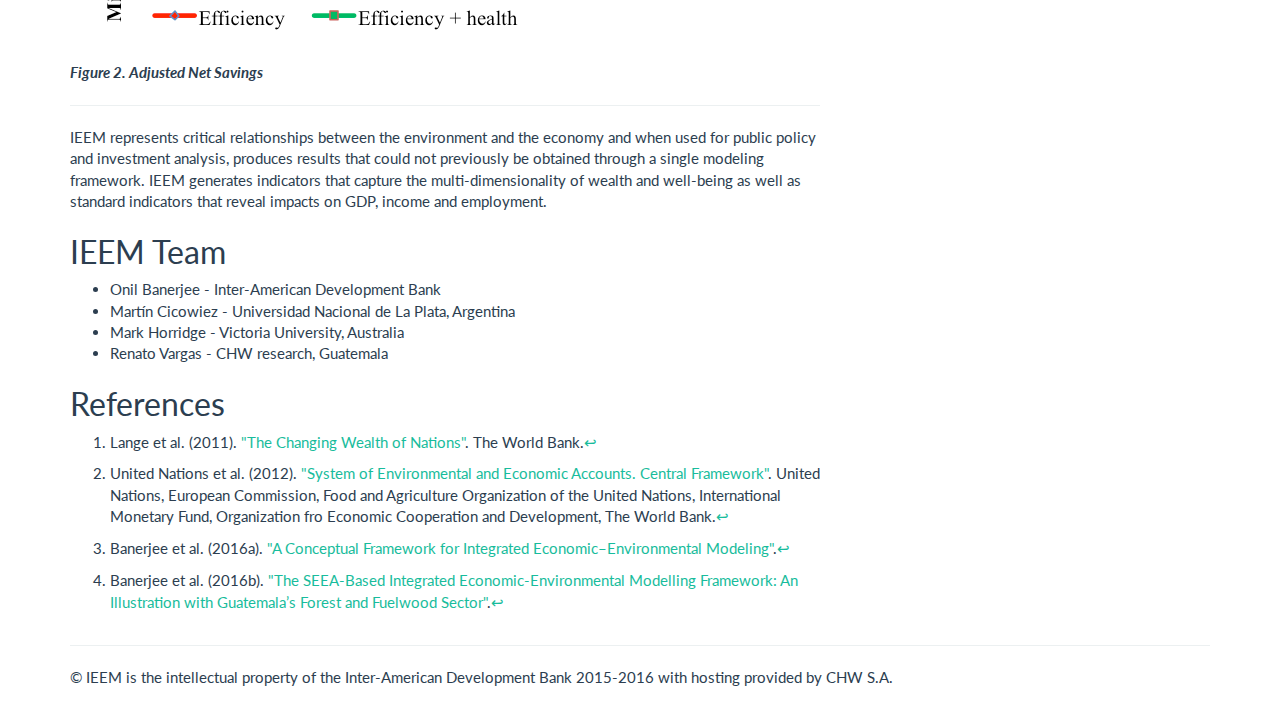
==== commit 2a179d69: "added papers for download" ====
--- a/index.html
+++ b/index.html
@@ -189,7 +189,6 @@
 			<hr>
 			
           <br id="downloads">
-		  <h2>Downloads</h2>
 		  <div class="panel panel-primary">
 		  			  <div class="panel-heading">
 		  			    <h3 id="related" class="panel-title">Related material</h3>
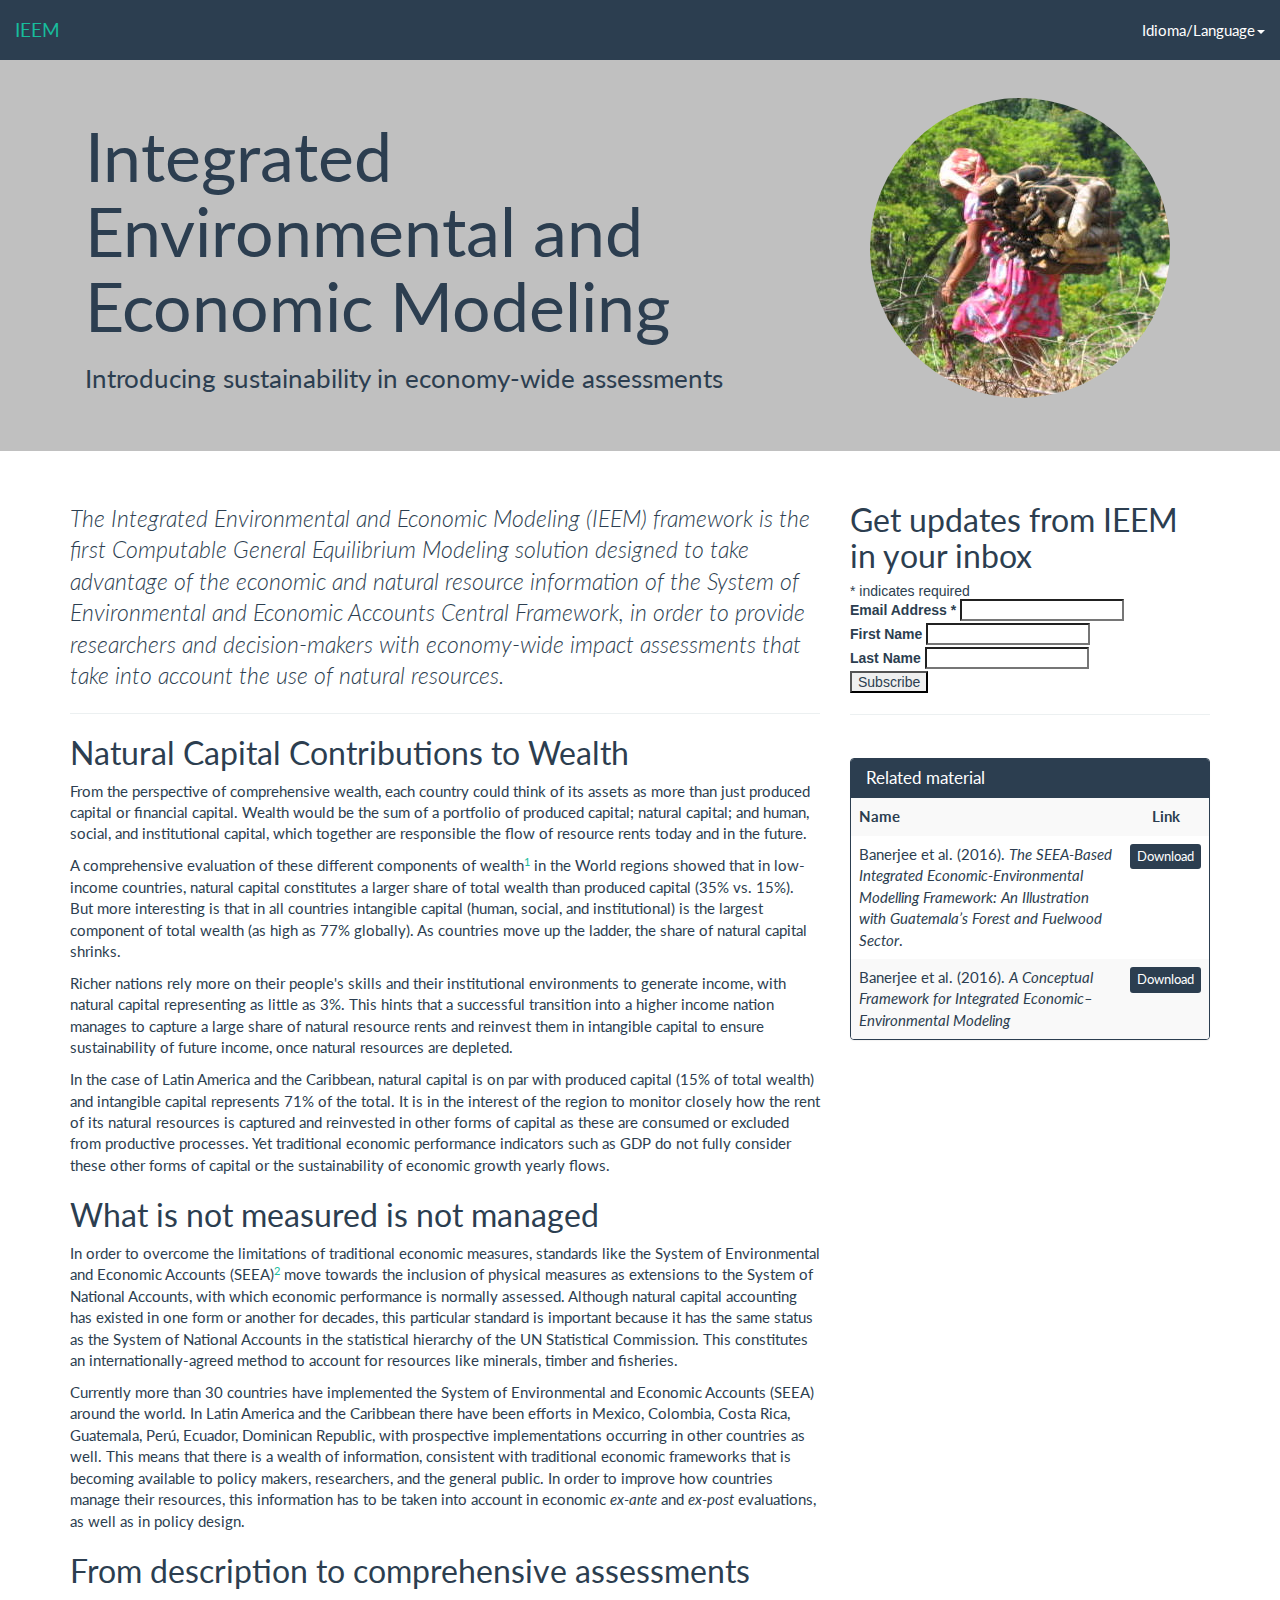
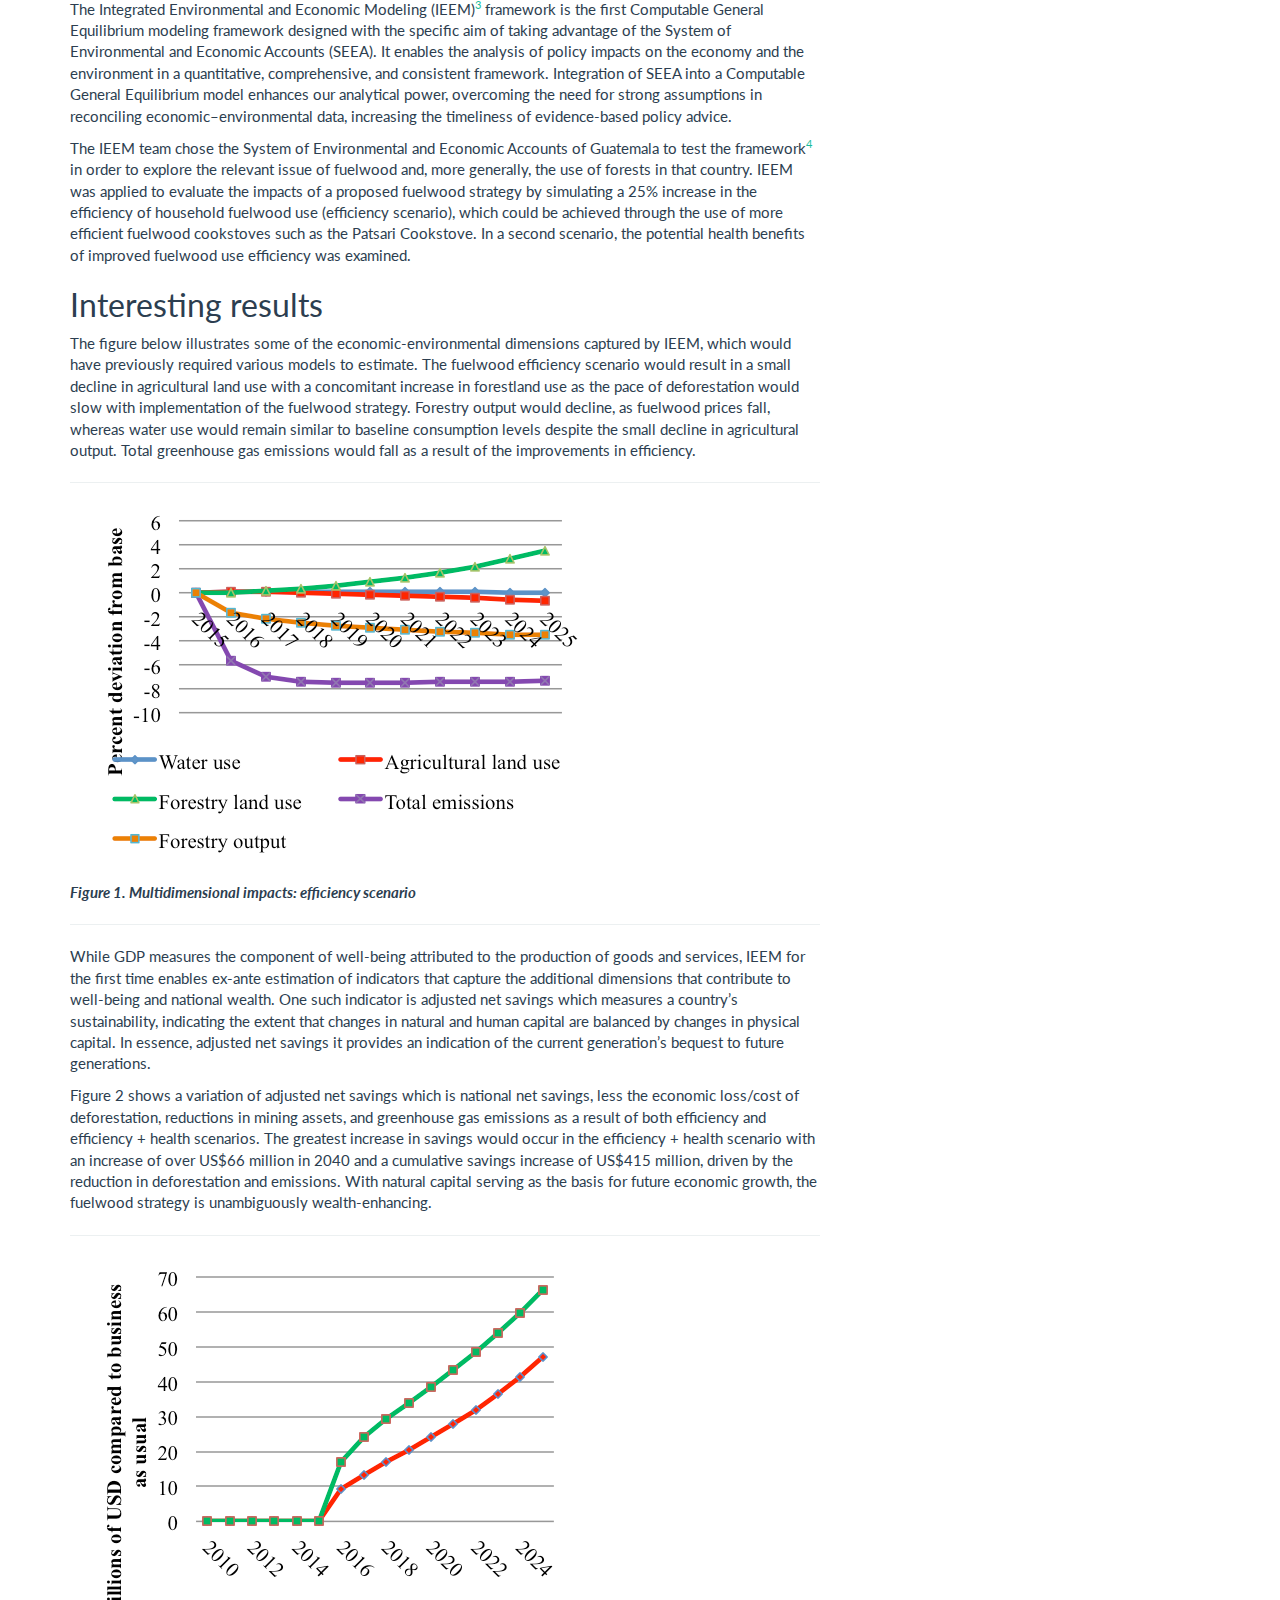
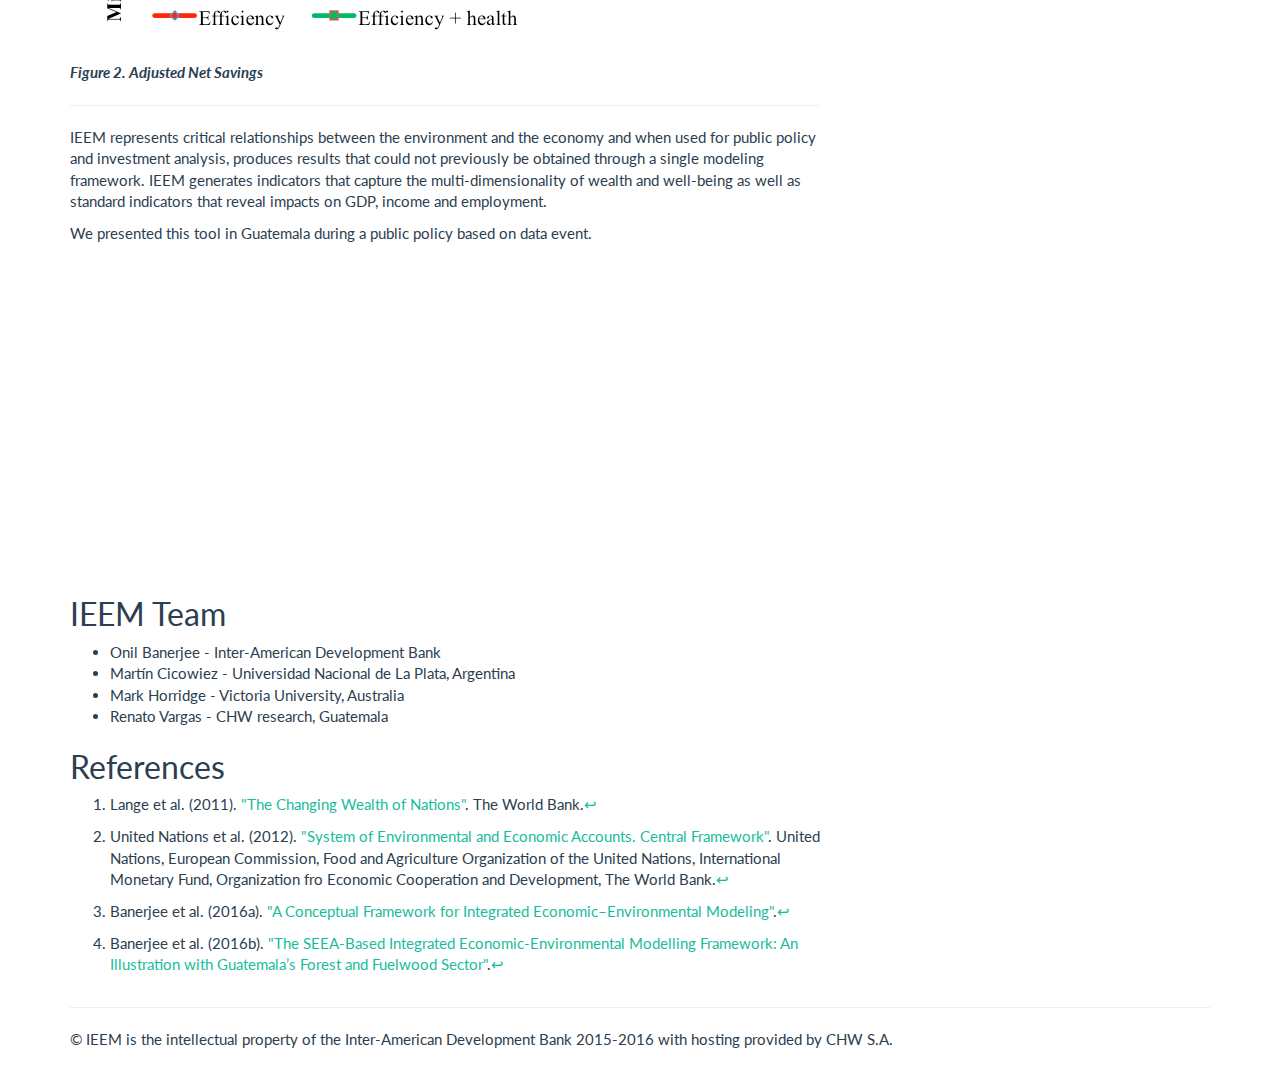
==== commit d9c9a1dc: "added youtube video" ====
--- a/index.html
+++ b/index.html
@@ -62,8 +62,8 @@
 	        <li class="dropdown">
 	          <a href="#" class="dropdown-toggle" data-toggle="dropdown" role="button" aria-haspopup="true" aria-expanded="false">Idioma/Language<span class="caret"></span></a>
 	          <ul class="dropdown-menu">
-				<li><a href="/index-en.html">English</a></li>
-				<li><a href="/">Español</a></li>
+				<li><a href="#">English</a></li>
+				<li><a href="#">Español</a></li>
 	          </ul>
 	        </li>
       </ul>
@@ -121,6 +121,10 @@
 		 <p><strong><em>Figure 2. Adjusted Net Savings</em></strong></p>
 		 <hr>
 		 <p>IEEM represents critical relationships between the environment and the economy and when used for public policy and investment analysis, produces results that could not previously be obtained through a single modeling framework. IEEM generates indicators that capture the multi-dimensionality of wealth and well-being as well as standard indicators that reveal impacts on GDP, income and employment.</p>
+		 
+		 <p>We presented this tool in Guatemala during a public policy based on data event.</p>
+		 
+		 <iframe width="560" height="315" src="https://www.youtube.com/embed/MtIxsTWgGus" frameborder="0" allowfullscreen></iframe>
 		 
 	  <h2 id="team">IEEM Team</h2>
 	  <ul>
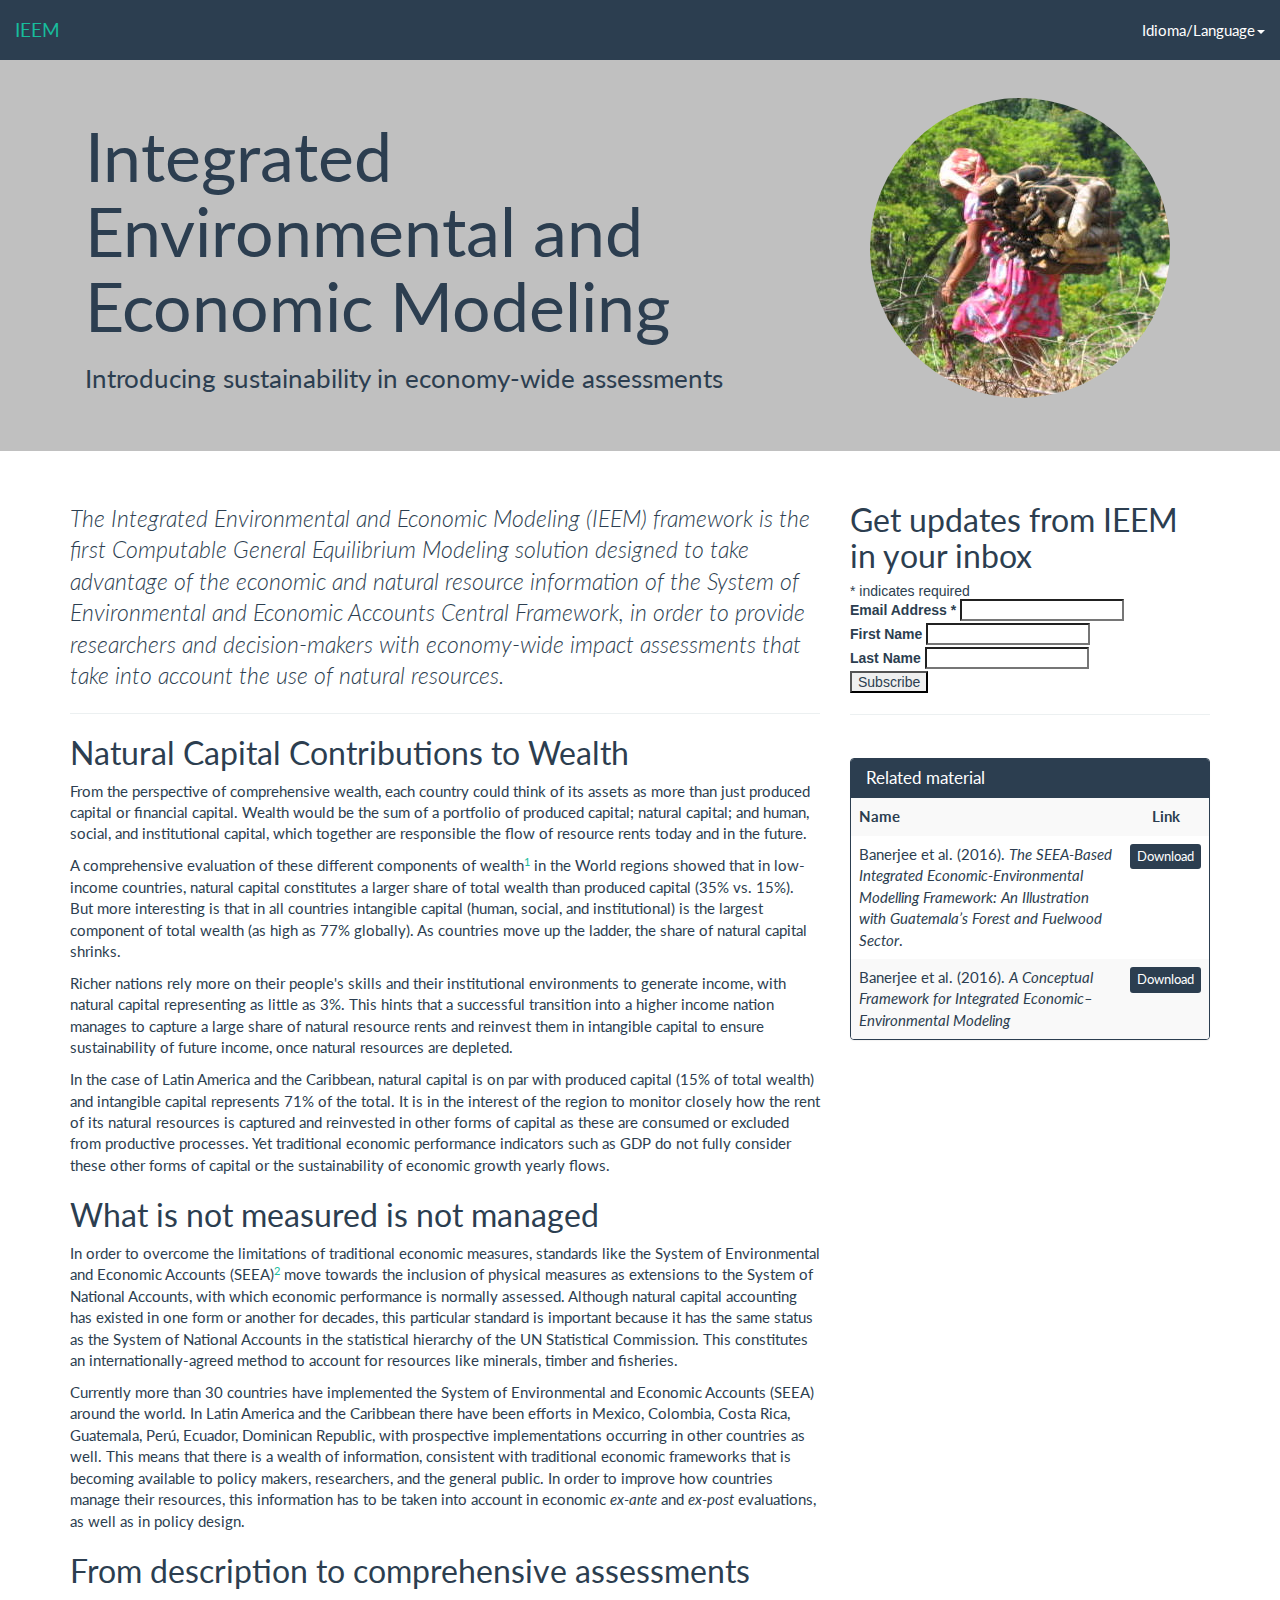
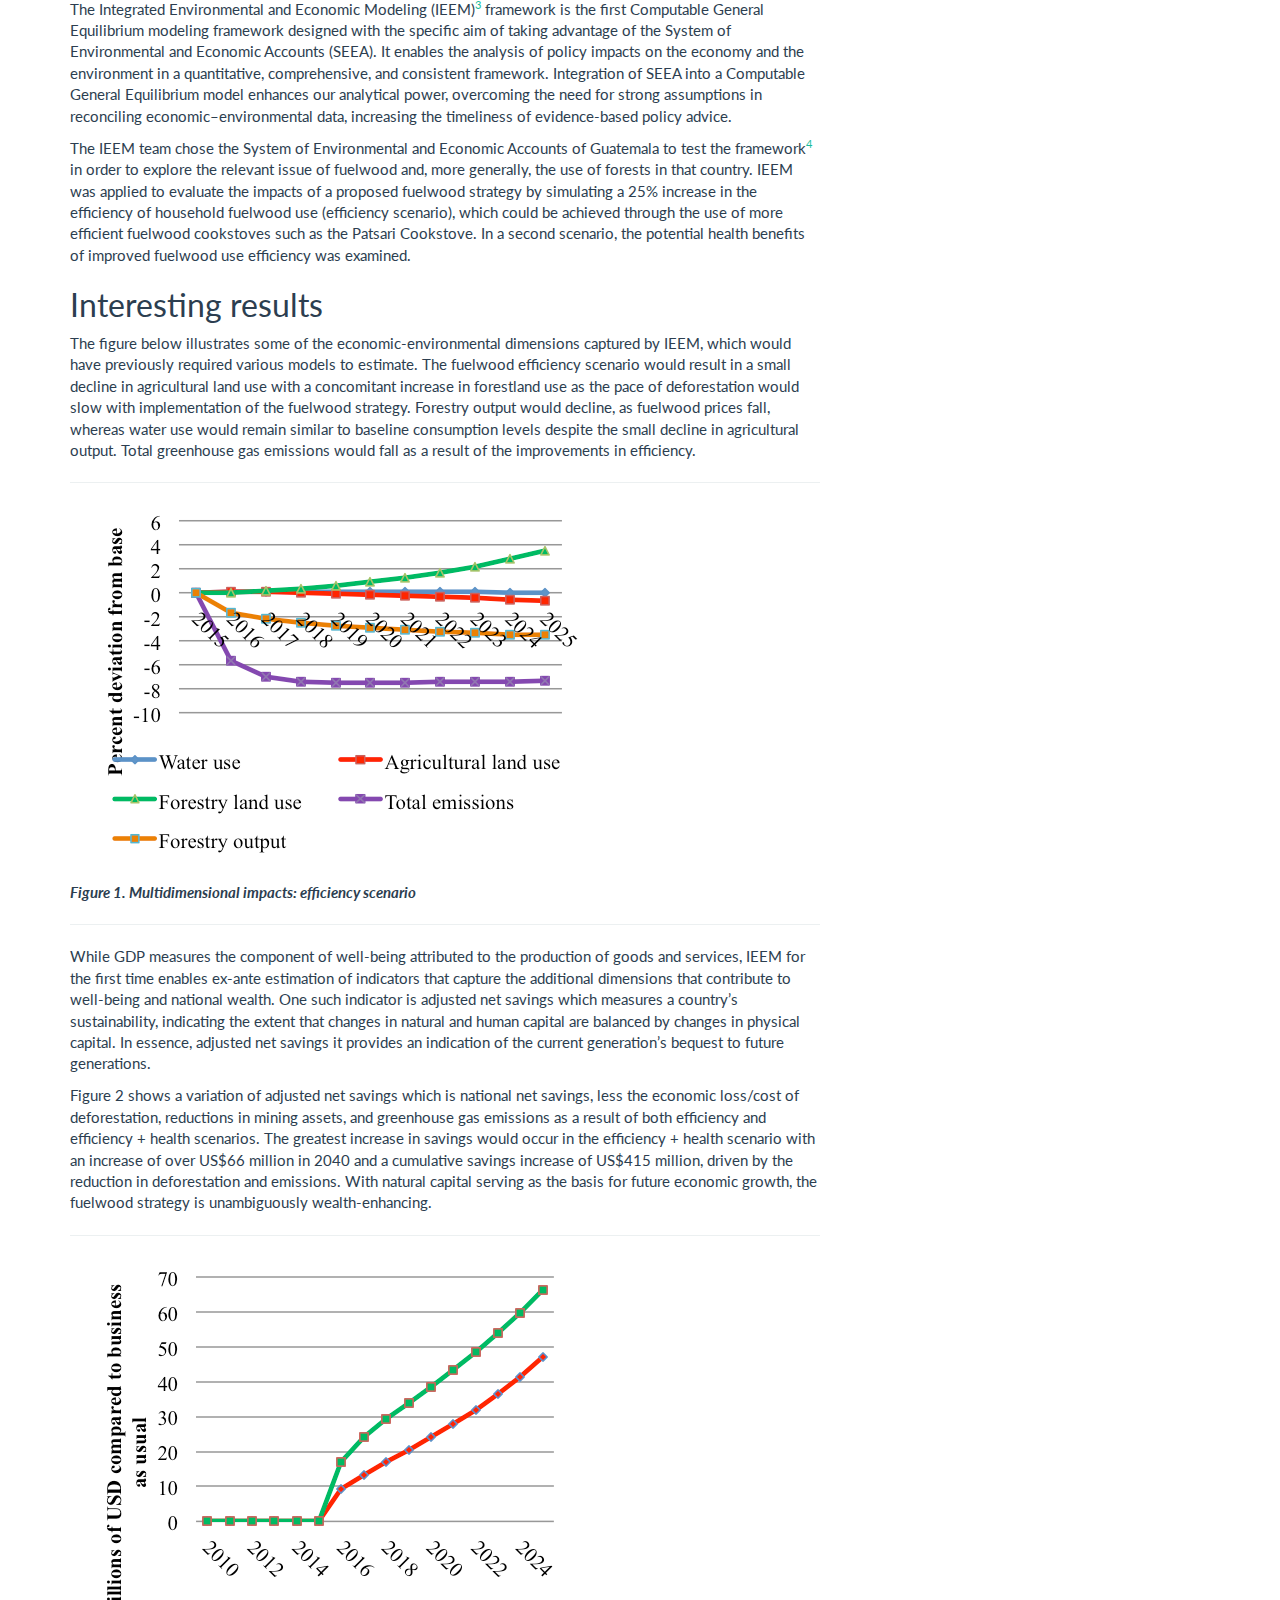
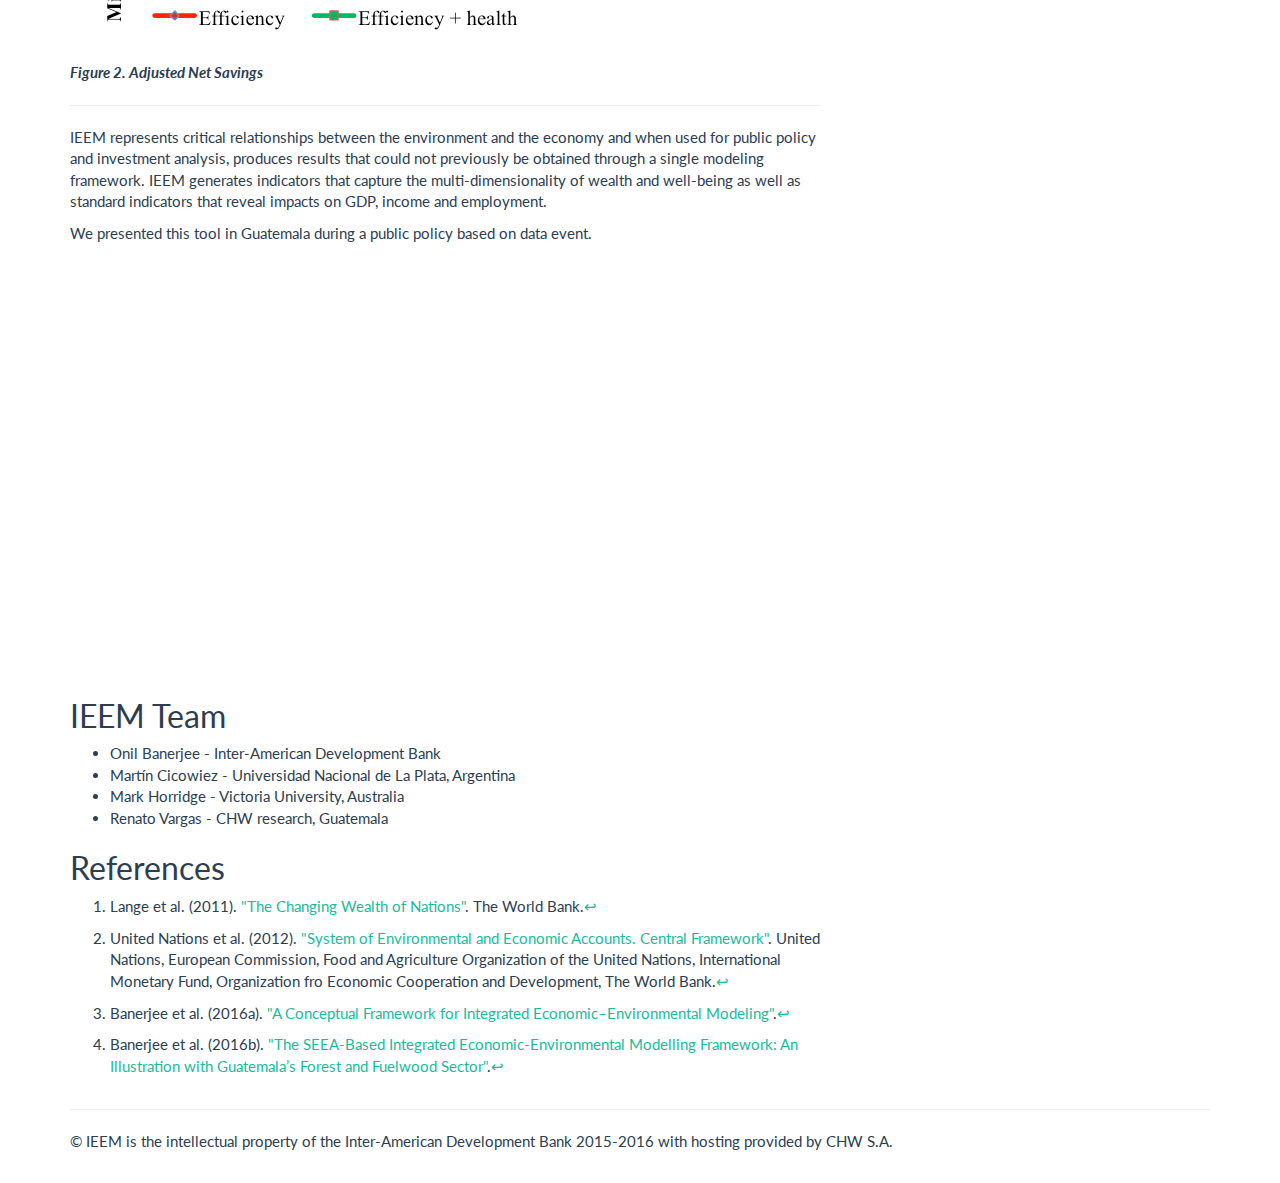
==== commit 891fb420: "added youtube video" ====
--- a/index.html
+++ b/index.html
@@ -124,7 +124,10 @@
 		 
 		 <p>We presented this tool in Guatemala during a public policy based on data event.</p>
 		 
-		 <iframe width="560" height="315" src="https://www.youtube.com/embed/MtIxsTWgGus" frameborder="0" allowfullscreen></iframe>
+		 <div class="embed-responsive embed-responsive-16by9">
+		   <iframe class="embed-responsive-item" src="https://www.youtube.com/embed/MtIxsTWgGus"></iframe>
+		 </div>
+		 
 		 
 	  <h2 id="team">IEEM Team</h2>
 	  <ul>
